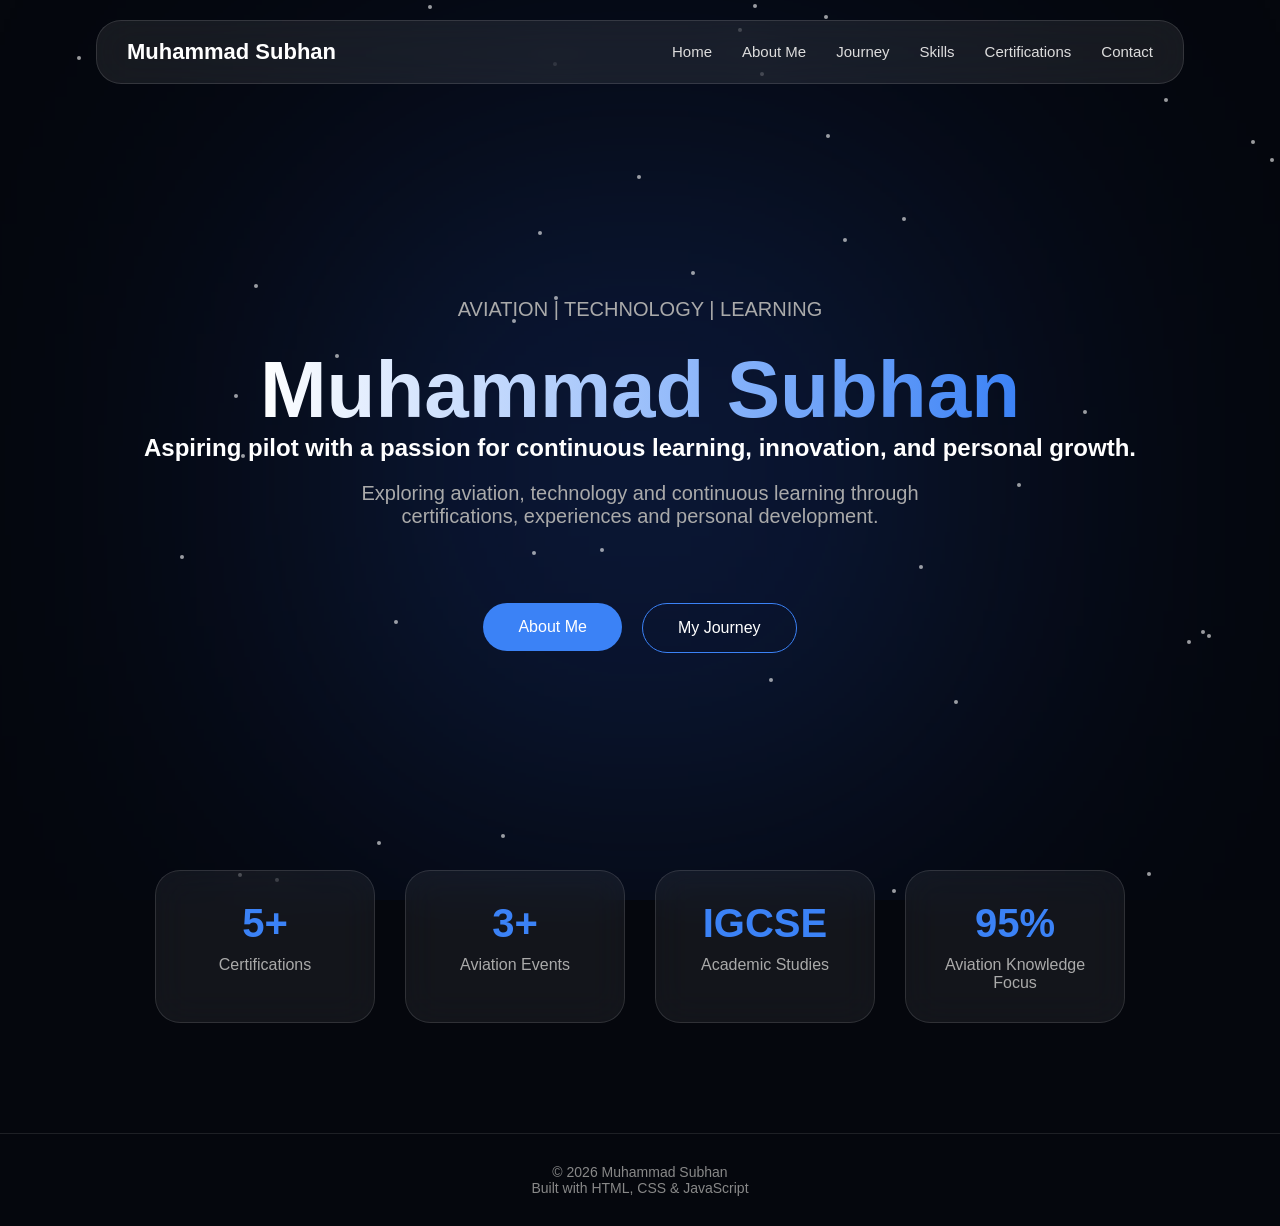
==== index.html @ 0e76c2bb "Update index.html" ====
<!DOCTYPE html>
<html lang="en">

<head>
    <meta charset="UTF-8">
    <meta name="viewport" content="width=device-width, initial-scale=1.0">

    <title>Muhammad Subhan | Portfolio</title>

    <link rel="stylesheet" href="css/style.css">
</head>

<body>

    <nav>

        <div class="logo">
            Muhammad Subhan
        </div>
    
    
        <div class="menu-toggle">
            ☰
        </div>
    
    
<ul class="nav-links">

    <li><a href="index.html">Home</a></li>
    
    <li><a href="about.html">About Me</a></li>
    
    <li><a href="timeline.html">Journey</a></li>
    
    <li><a href="skills.html">Skills</a></li>
    
    <li><a href="certification.html">Certifications</a></li>
    
    <li><a href="contact.html">Contact</a></li>

</ul>
    
    </nav>


    <section class="hero">

        <div class="background">
            <div class="glow"></div>
            <div class="particles"></div>
        </div>

        <p class="tag">
    AVIATION | TECHNOLOGY | LEARNING
</p>

<h1>
    Muhammad Subhan
</h1>

<h2 class="hero-subtitle">
    Aspiring pilot with a passion for continuous learning, innovation, and personal growth.
</h2>
    
<p class="description">
    Exploring aviation, technology and continuous learning through
    certifications, experiences and personal development.
</p>


        <div class="buttons">

            <a href="about.html">
                <button>
                    About Me
                </button>
            </a>

            <a href="timeline.html">
                <button class="secondary">
                    My Journey
                </button>
            </a>

        </div>

    </section>
    <section class="stats">

    <div class="stat-card">

        <h2>
            5+
        </h2>

        <p>
            Certifications
        </p>

    </div>


    <div class="stat-card">

        <h2>
            3+
        </h2>

        <p>
            Aviation Events
        </p>

    </div>


    <div class="stat-card">

        <h2>
            IGCSE
        </h2>

        <p>
            Academic Studies
        </p>

    </div>


    <div class="stat-card">

        <h2>
            95%
        </h2>

        <p>
            Aviation Knowledge Focus
        </p>

    </div>

</section>


<script src="js/script.js"></script>


<footer>

    <p>
        © 2026 Muhammad Subhan
    </p>

    <p>
        Built with HTML, CSS & JavaScript
    </p>

</footer>


</body>

</html>
---- css/style.css ----
* {
    margin: 0;
    padding: 0;
    box-sizing: border-box;
}

body {
    background: #05070D;
    color: white;
    font-family: Arial, sans-serif;
}

nav {
    position: fixed;
    top: 20px;
    left: 50%;
    transform: translateX(-50%);

    width: 85%;
    max-width: 1200px;

    display: flex;
    justify-content: space-between;
    align-items: center;

    padding: 18px 30px;

    background: rgba(255,255,255,0.08);
    backdrop-filter: blur(20px);

    border: 1px solid rgba(255,255,255,0.12);

    border-radius: 25px;

    z-index: 1000;

    animation: navAppear 1s ease;
}


@keyframes navAppear {

    from {
        opacity:0;
        transform:translate(-50%, -30px);
    }

    to {
        opacity:1;
        transform:translate(-50%,0);
    }

}

nav h2 {
    font-size: 24px;
}

nav ul {
    display: flex;
    gap: 30px;
    list-style: none;
}

nav a {

    color:#ddd;

    text-decoration:none;

    font-size:15px;

    position:relative;

    transition:0.3s;

}


nav a::after {

    content:"";

    position:absolute;

    left:0;

    bottom:-8px;

    width:0%;

    height:2px;

    background:#3B82F6;

    transition:0.3s;

}


nav a:hover {

    color:white;

}


nav a:hover::after {

    width:100%;

}


.hero {
    height: 90vh;
    display: flex;
    flex-direction: column;
    justify-content: center;
    align-items: center;
    text-align: center;
}


.hero h1 {
    font-size: 70px;
    background: linear-gradient(90deg, #ffffff, #3B82F6);
    -webkit-background-clip: text;
    color: transparent;
}


.hero p {
    margin-top: 20px;
    font-size: 20px;
    color: #aaa;
    max-width: 600px;
}


button {
    margin-top: 35px;
    padding: 15px 35px;
    border-radius: 30px;
    border: none;
    background: #3B82F6;
    color: white;
    font-size: 16px;
    cursor: pointer;
    transition: 0.3s;
}


button:hover {
    transform: translateY(-5px);
}
.logo {
    font-weight: bold;
    font-size: 22px;
}


.tag {
    color: #3B82F6;
    font-size: 18px;
    margin-bottom: 25px;
}


.hero h1 {
    font-size: 80px;
    line-height: 1.1;
}


.description {
    margin-top: 25px;
    max-width: 650px;
    color: #aaa;
}


.buttons {
    margin-top: 40px;
    display: flex;
    gap: 20px;
}


.buttons a {
    text-decoration: none;
}


.secondary {
    background: transparent;
    border: 1px solid #3B82F6;
}


.glow {
    position: absolute;
    width: 500px;
    height: 500px;
    background: #2563eb;
    filter: blur(180px);
    opacity: 0.25;
    z-index: -1;
}
/* Background Effects */

.background {
    position: fixed;
    inset: 0;
    overflow: hidden;
    z-index: -2;
}


.glow {
    position: absolute;
    top: 20%;
    left: 50%;
    transform: translateX(-50%);
    width: 600px;
    height: 600px;
    background: #2563eb;
    filter: blur(180px);
    opacity: 0.25;
    animation: pulse 6s infinite alternate;
}


@keyframes pulse {

    from {
        opacity:0.15;
        transform:translateX(-50%) scale(0.9);
    }

    to {
        opacity:0.35;
        transform:translateX(-50%) scale(1.1);
    }

}


/* Hero Animation */


.hero > * {
    animation: fadeUp 1s ease forwards;
    opacity:0;
}


.hero .tag {
    animation-delay:0.2s;
}


.hero h1 {
    animation-delay:0.4s;
}


.hero .description {
    animation-delay:0.6s;
}


.buttons {
    animation-delay:0.8s;
}


@keyframes fadeUp {

    from {
        opacity:0;
        transform:translateY(40px);
    }

    to {
        opacity:1;
        transform:translateY(0);
    }

}
.particles {
    position: absolute;
    inset: 0;
    z-index: -1;
}

.particle {
    position: absolute;
    width: 4px;
    height: 4px;
    background: white;
    border-radius: 50%;
    opacity: 0.6;
    animation: float 8s infinite ease-in-out;
}

@keyframes float {
    0%, 100% {
        transform: translateY(0);
    }

    50% {
        transform: translateY(-80px);
    }
}
.hero {
    padding-top:120px;
}
.menu-toggle {
    display:none;
    font-size:28px;
    cursor:pointer;
}


@media(max-width:900px){


    nav {
        width:90%;
    }


    .menu-toggle {
        display:block;
    }


    .nav-links {

        position:absolute;

        top:80px;

        left:0;

        width:100%;

        display:none;

        flex-direction:column;

        align-items:center;

        gap:25px;

        padding:30px;

        background:rgba(10,15,30,0.95);

        border-radius:20px;

    }


    .nav-links.active {

        display:flex;

    }

}
.about-page {

    min-height:90vh;

    display:flex;

    align-items:center;

    justify-content:center;

    gap:80px;

    padding:150px 8% 50px;

}


.image-placeholder {

    width:350px;

    height:350px;

    border-radius:50%;

    display:flex;

    justify-content:center;

    align-items:center;


    background:
    linear-gradient(
    135deg,
    #111827,
    #3B82F6
    );


    font-size:25px;

}



.about-content {

    max-width:600px;

}


.about-content h1 {

    font-size:70px;

    margin:20px 0;

}



.about-content p {

    color:#aaa;

    line-height:1.8;

}




.card {

    width:320px;

    min-height:250px;

    padding:35px;

    background:
    linear-gradient(
        145deg,
        rgba(255,255,255,0.08),
        rgba(255,255,255,0.03)
    );

    backdrop-filter:blur(20px);

    border-radius:28px;

    border:1px solid rgba(255,255,255,0.12);

    transition:0.4s ease;

    position:relative;

    overflow:hidden;

}


.card:hover {

    transform: translateY(-12px) scale(1.02);

    border: 1px solid #3B82F6;

    box-shadow:
        0 0 20px rgba(59,130,246,0.35),
        0 0 50px rgba(59,130,246,0.15);

}



.card h2{

    background:

    linear-gradient(
        90deg,
        white,
        #60A5FA
    );

    -webkit-background-clip:text;

    color:transparent;

}



.card p{

    color:#D1D5DB;

    line-height:1.8;

}
.cards {

    display:flex;

    justify-content:center;

    gap:30px;

    padding:80px 8%;

    flex-wrap:wrap;

}
/* ==========================================================
                    JOURNEY PAGE
========================================================== */

:root{

    --green:#22C55E;
    --green-dark:#16A34A;

    --card:
    rgba(255,255,255,.06);

    --border:
    rgba(255,255,255,.12);

    --text:#ffffff;

    --text2:#B8BCC8;

}



/* HERO */

.journey-hero{

    padding-top:180px;

    padding-bottom:80px;

    text-align:center;

}


.journey-hero h1{

    font-size:72px;

    font-weight:800;

    margin-bottom:20px;

}


.journey-hero p{

    color:var(--text2);

    font-size:20px;

    width:min(700px,90%);

    margin:auto;

    line-height:1.8;

}



/* PROGRESS CARD */

.progress-section{

    display:flex;

    justify-content:center;

    margin-bottom:120px;

}


.progress-card{

    width:min(950px,90%);

    padding:40px;

    border-radius:30px;

    background:var(--card);

    border:1px solid var(--border);

    backdrop-filter:blur(18px);

    box-shadow:

    0 20px 60px rgba(0,0,0,.25);

}


.progress-card h2{

    font-size:34px;

    margin-bottom:35px;

}



/* Progress Bar */

.progress-bar{

    width:100%;

    height:18px;

    border-radius:999px;

    overflow:hidden;

    background:

    rgba(255,255,255,.08);

    margin-bottom:40px;

}


.progress-fill{

    width:0%;

    height:100%;

    border-radius:999px;

    background:

    linear-gradient(

        90deg,

        #22C55E,

        #34D399,

        #22C55E

    );

}



/* Grid */

.progress-grid{

    display:grid;

    grid-template-columns:

    repeat(2,1fr);

    gap:40px;

}


.progress-grid h3{

    margin-top:8px;

    font-size:28px;

}


.label{

    color:#8B95A7;

    font-size:14px;

    letter-spacing:2px;

    text-transform:uppercase;

}




/* ======================================================
                    TIMELINE
====================================================== */

.timeline{

    position:relative;

    width:min(1300px,92%);

    margin:auto;

    padding-bottom:250px;

}



/* Grey Line */

.timeline-line{

    position:absolute;

    left:50%;

    transform:translateX(-50%);

    width:6px;

    height:100%;

    border-radius:999px;

    background:
    rgba(255,255,255,.12);

}



/* Green Progress */

.timeline-progress{

    position:absolute;

    left:0;

    top:0;

    width:100%;

    height:0%;

    border-radius:999px;

    background:

    linear-gradient(

    to bottom,

    #34D399,

    #22C55E,

    #16A34A

    );

    transition: height 0.15s linear;

}



/* ======================================================
                MILESTONES
====================================================== */

.milestone{

    width:50%;

    position:relative;

    margin:90px 0;

    opacity:.45;

    transition:

    .7s ease;

}



/* Left */

.left{

    left:0;

    padding-right:70px;

    text-align:right;

}



/* Right */

.right{

    left:50%;

    padding-left:70px;

}



/* Circle */

.milestone::before{

    content:"";

    position:absolute;

    top:50%;

    width:28px;

    height:28px;

    border-radius:50%;

    background:#777;

    border:5px solid #0F172A;

    transition:.5s;

    z-index:20;

}



/* Left Circle */

.left::before{

    right:-19px;

}



/* Right Circle */

.right::before{

    left:-19px;

}



/* ======================================================
                CONTENT CARD
====================================================== */

.content{

    background:

    rgba(255,255,255,.06);

    border:

    1px solid rgba(255,255,255,.12);

    backdrop-filter:blur(18px);

    border-radius:26px;

    padding:35px;

    transition:.45s;

}



.content:hover{

    transform:

    translateY(-8px);

}



/* Icon */

.content svg{

    width:34px;

    height:34px;

    color:#9AA3B4;

    margin-bottom:20px;

}



/* Date */

.date{

    display:inline-block;

    background:

    rgba(34,197,94,.15);

    color:#65F3A5;

    padding:

    8px 18px;

    border-radius:999px;

    font-size:14px;

    margin-bottom:20px;

}



/* Title */

.content h2{

    font-size:32px;

    margin-bottom:18px;

}



/* Description */

.content p{

    color:#AAB2C0;

    line-height:1.8;

    font-size:17px;

}



/* ======================================================
                I AM HERE BADGE
====================================================== */

.current-badge{

    display:inline-block;

    margin-bottom:22px;

    padding:

    10px 22px;

    border-radius:999px;

    background:

    rgba(34,197,94,.18);

    color:#6EF4AA;

    font-weight:700;

    letter-spacing:2px;

    font-size:13px;

}
/* ==========================================================
                PART 2B-1
        Completed States & Animations
========================================================== */


/* Completed Milestones */

.milestone.completed{

    opacity:1;

}


.milestone.completed::before{

    background:var(--green);

    box-shadow:

        0 0 12px rgba(34,197,94,.7),

        0 0 35px rgba(34,197,94,.45),

        0 0 70px rgba(34,197,94,.2);

}



/* Current Milestone */

.milestone.current{

    opacity:1;

}


.milestone.current::before{

    background:var(--green);

    animation:pulseCircle 2.2s infinite;

}



/* Current Badge */

.current-badge{

    animation:badgePulse 2.5s infinite;

}



/* Active Cards */

.milestone.completed .content{

    border-color:

    rgba(34,197,94,.35);

}


.milestone.current .content{

    border-color:

    rgba(34,197,94,.5);

}



/* Icon */

.milestone.completed svg{

    color:var(--green);

}


.milestone.current svg{

    color:var(--green);

}



/* Hover */

.content:hover{

    transform:

        translateY(-10px)

        scale(1.02);

    border-color:

    rgba(34,197,94,.45);

    box-shadow:

        0 15px 45px rgba(0,0,0,.35),

        0 0 35px rgba(34,197,94,.15);

}



/* Future Milestones */

.milestone:not(.completed):not(.current){

    opacity:.38;

}


.milestone:not(.completed):not(.current) svg{

    color:#7A8290;

}


.milestone:not(.completed):not(.current) .content{

    filter:grayscale(.25);

}



/* Circle Fill Animation */

@keyframes fillCircle{

    0%{

        transform:scale(.4);

        background:#777;

    }

    60%{

        transform:scale(1.15);

    }

    100%{

        transform:scale(1);

        background:var(--green);

    }

}



/* Circle Pulse */

@keyframes pulseCircle{

    0%{

        box-shadow:

        0 0 0 0 rgba(34,197,94,.45);

    }

    70%{

        box-shadow:

        0 0 0 16px rgba(34,197,94,0);

    }

    100%{

        box-shadow:

        0 0 0 0 rgba(34,197,94,0);

    }

}



/* Badge Pulse */

@keyframes badgePulse{

    0%{

        transform:scale(1);

    }

    50%{

        transform:scale(1.06);

    }

    100%{

        transform:scale(1);

    }

}



/* Smooth Card Appearance */

.milestone{

    transition:

        opacity .8s ease,

        transform .8s ease;

}


.left{

}


.right{

}


.milestone.completed,

.milestone.current{

    transform:

        translateX(0);

}



/* Progress Bar */

.progress-fill{

    width:0%;

    transition:
        width 2.2s ease;

}



/* Progress Card */

.progress-card{

    transition:

        .45s;

}


.progress-card:hover{

    transform:

        translateY(-6px);

    box-shadow:

        0 18px 55px rgba(0,0,0,.35),

        0 0 40px rgba(34,197,94,.08);

}



/* Timeline Line */

.timeline-line{

    overflow:hidden;

}


.timeline-progress{

    position:absolute;

    left:0;

    top:0;

    width:100%;

    height:0px;

    border-radius:999px;

    background:linear-gradient(
        to bottom,
        #34D399,
        #22C55E,
        #16A34A
    );

    transition:height .08s linear;

}



/* Captain Card */

.milestone:last-child .content{

    border:

        1px solid

        rgba(255,215,0,.22);

}



/* Captain Hover */

.milestone:last-child .content:hover{

    box-shadow:

        0 0 35px rgba(255,215,0,.28),

        0 0 80px rgba(255,215,0,.10);

}



/* Captain Icon */

.milestone:last-child svg{

    color:#FFD54A;

}



/* Captain Title */

.milestone:last-child h2{

    background:

    linear-gradient(

        90deg,

        #FFD54A,

        #FFF4B0

    );

    -webkit-background-clip:text;

    color:transparent;

}



/* Final Message */

.milestone:last-child::after{

    content:

    "The journey doesn't end here. This is only the beginning.";

    display:block;

    margin-top:28px;

    color:#D4D8E4;

    font-style:italic;

    font-size:15px;

    text-align:center;

}
/* ==========================================================
                PART 2B-2
        Responsive & Final Polish
========================================================== */


/* Timeline Glow */

.timeline::before{

    content:"";

    position:absolute;

    left:50%;

    top:0;

    transform:translateX(-50%);

    width:300px;

    height:100%;

    background:

    radial-gradient(

        ellipse,

        rgba(34,197,94,.05),

        transparent 70%

    );

    pointer-events:none;

}



/* Card Animation */

.content{

    opacity:0;

    transform:

        translateY(35px);

    transition:

        opacity .8s ease,

        transform .8s ease,

        box-shadow .4s ease,

        border-color .4s ease;

}



/* Visible */

.milestone.completed .content,

.milestone.current .content,

.milestone.visible .content{

    opacity:1;

    transform:

        translateY(0);

}



/* Future Cards */

.milestone:not(.completed):not(.current):not(.visible) .content{

    opacity:.4;

}



/* Nice Scroll */

html{

    scroll-behavior:smooth;

}



/* Better Selection */

::selection{

    background:#22C55E;

    color:white;

}



/* Scrollbar */

::-webkit-scrollbar{

    width:12px;

}



::-webkit-scrollbar-track{

    background:#070B12;

}



::-webkit-scrollbar-thumb{

    background:#22C55E;

    border-radius:999px;

}



::-webkit-scrollbar-thumb:hover{

    background:#16A34A;

}



/* Timeline Spacing */

.timeline{

    padding-top:40px;

    padding-bottom:180px;

}



/* Card Width */

.content{

    max-width:520px;

}



/* Better Paragraphs */

.content p{

    margin-top:15px;

}



/* Progress Card */

.progress-card{

    position:relative;

    z-index:5;

}



/* Hero */

.journey-hero{

    position:relative;

}



.journey-hero::after{

    content:"";

    position:absolute;

    left:50%;

    transform:translateX(-50%);

    bottom:-20px;

    width:180px;

    height:4px;

    border-radius:999px;

    background:

    linear-gradient(

        90deg,

        transparent,

        #22C55E,

        transparent

    );

}



/* Mobile */

@media(max-width:950px){

.timeline-line{

left:28px;

}



.timeline::before{

left:28px;

transform:none;

}



.milestone{

width:100%;

left:0;

padding-left:80px;

padding-right:20px;

text-align:left;

}



.left,

.right{

left:0;

transform:none;

}



.left::before,

.right::before{

left:9px;

right:auto;

}



.progress-grid{

grid-template-columns:1fr;

}



.progress-card{

width:95%;

}



.journey-hero h1{

font-size:48px;

}



.content h2{

font-size:26px;

}

}



/* Small Phones */

@media(max-width:600px){

.progress-card{

padding:28px;

}



.content{

padding:25px;

}



.progress-card h2{

font-size:28px;

}



.progress-grid h3{

font-size:22px;

}



.journey-hero{

padding-top:150px;

}



}
.milestone.visible{

    opacity:1;

}

.milestone.completed::before,
.milestone.current::before{

    background:var(--green);

    box-shadow:
        0 0 12px rgba(34,197,94,.7),
        0 0 30px rgba(34,197,94,.35);

}
/* ==========================================================
                CONTACT PAGE
========================================================== */


.contact-hero{

    padding-top:180px;

    padding-bottom:80px;

    text-align:center;

}


.contact-hero h1{

    font-size:72px;

    margin:20px 0;

}


.contact-hero p:not(.tag){

    color:#B8BCC8;

    font-size:20px;

    line-height:1.8;

    width:min(700px,90%);

    margin:auto;

}



.contact-grid{

    width:min(700px,90%);

    margin:auto;

    display:grid;

    grid-template-columns:
    repeat(2,1fr);

    gap:30px;

    padding-bottom:150px;

}



.contact-card{

    padding:40px;

    text-align:center;

    border-radius:28px;

    background:
    rgba(255,255,255,.06);

    border:
    1px solid rgba(255,255,255,.12);

    backdrop-filter:blur(18px);

    transition:.4s;

}



.contact-card:hover{

    transform:translateY(-10px);

    border-color:#3B82F6;

}



.contact-icon{

    font-size:45px;

    margin-bottom:20px;

}



.contact-card h2{

    font-size:28px;

    margin-bottom:15px;

}



.contact-card p{

    color:#B8BCC8;

    line-height:1.7;

}



.contact-card a{

    display:inline-block;

    margin-top:10px;

    padding:12px 28px;

    border-radius:999px;

    background:rgba(59,130,246,.15);

    border:1px solid rgba(59,130,246,.4);

    color:#60A5FA;

    text-decoration:none;

    transition:.3s;

}


.contact-card a:hover{

    background:#3B82F6;

    color:white;

    transform:translateY(-3px);

}



.contact-card a:hover{

    text-decoration:underline;

}



@media(max-width:900px){

.contact-grid{

    grid-template-columns:1fr;

}


.contact-hero h1{

    font-size:50px;

}

}
/* ==========================================================
                ABOUT PAGE POLISH
========================================================== */


.about-content p{

    color:#D1D5DB;

    font-size:18px;

    line-height:1.9;

    margin-bottom:22px;

}



.about-content h1{

    background:

    linear-gradient(
        90deg,
        #ffffff,
        #60A5FA
    );

    -webkit-background-clip:text;

    color:transparent;

}



.about-content .tag{

    color:#3B82F6;

    font-weight:700;

    letter-spacing:3px;

}



.about-content{

    max-width:650px;

}
.about-image img{

    width:350px;

    height:350px;

    object-fit:cover;

    object-position:100% top;

    border-radius:50%;

    border:3px solid rgba(59,130,246,.5);

    box-shadow:
    0 0 40px rgba(59,130,246,.25);

}

.stats{

    display:flex;

    justify-content:center;

    gap:30px;

    padding:60px 8%;

    flex-wrap:wrap;

}


.stat-card{

    background:
    rgba(255,255,255,.06);

    backdrop-filter:blur(18px);

    border:1px solid rgba(255,255,255,.12);

    border-radius:25px;

    padding:30px;

    width:220px;

    text-align:center;

}


.stat-card h2{

    font-size:40px;

    color:#3B82F6;

    margin-bottom:10px;

}


.stat-card p{

    color:#aaa;

    font-size:16px;

}
footer{

    text-align:center;

    padding:30px;

    color:#888;

    border-top:1px solid rgba(255,255,255,0.1);

    margin-top:50px;

    font-size:14px;

}
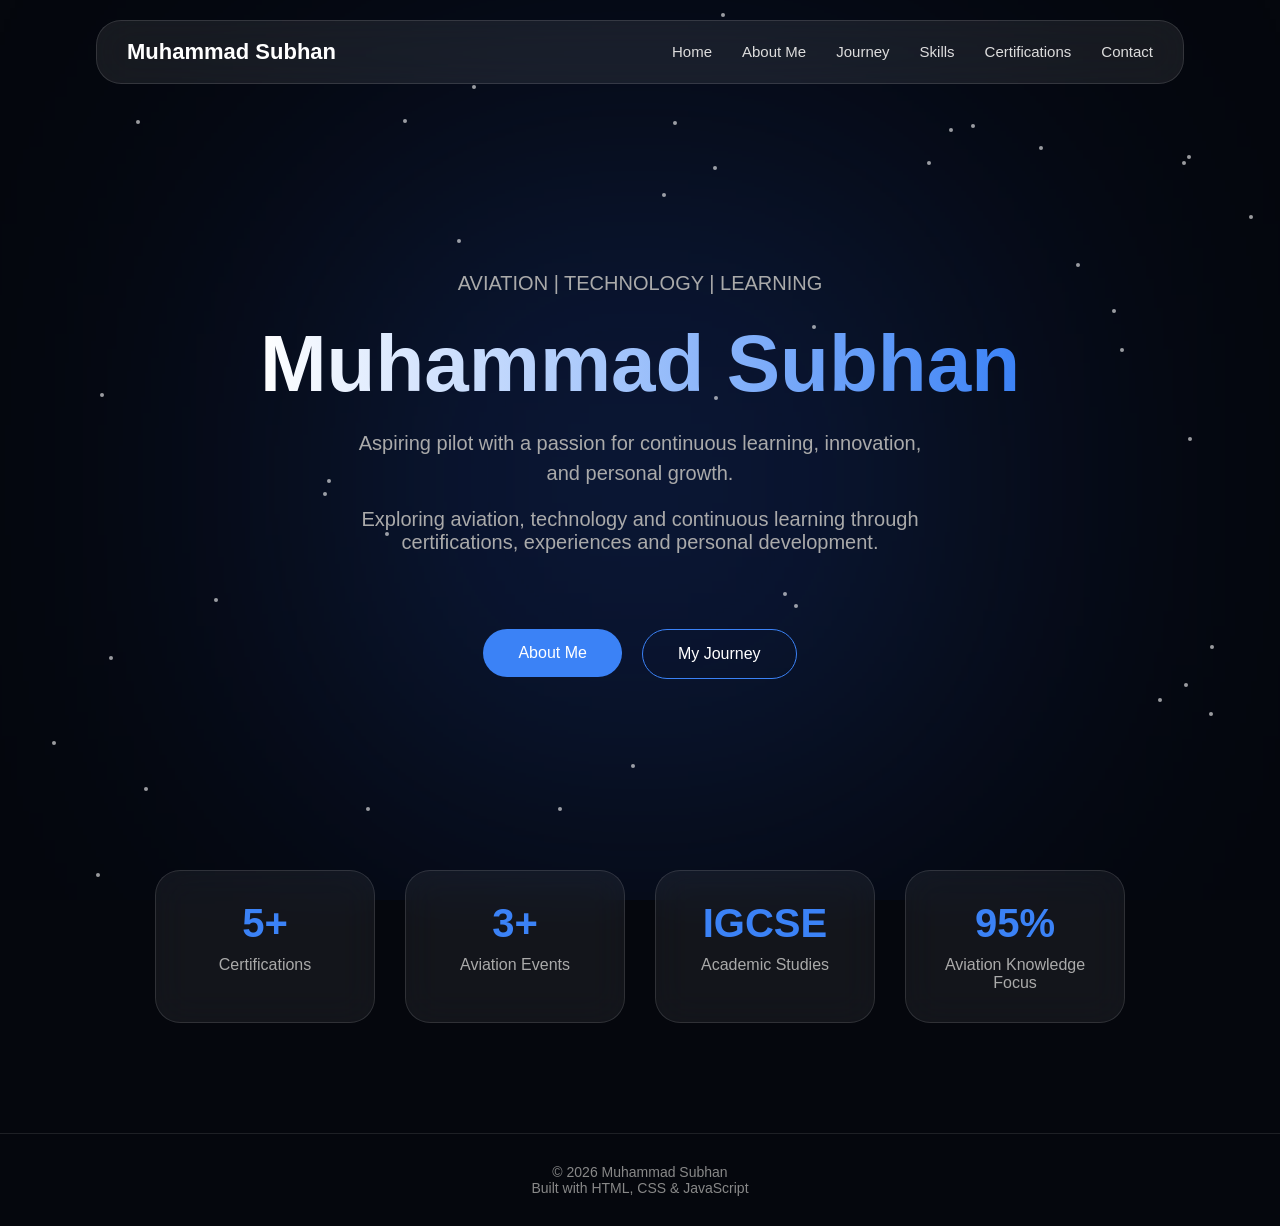
==== commit 89251cdc: "Fix HTML formatting and structure" ====
--- a/index.html
+++ b/index.html
@@ -58,9 +58,9 @@
     Muhammad Subhan
 </h1>
 
-<h2 class="hero-subtitle">
+<p class="hero-subtitle">
     Aspiring pilot with a passion for continuous learning, innovation, and personal growth.
-</h2>
+</p>
     
 <p class="description">
     Exploring aviation, technology and continuous learning through
--- a/css/style.css
+++ b/css/style.css
@@ -326,6 +326,80 @@
 @media(max-width:900px){
 
 
+    .about-page{
+
+    flex-direction:column;
+
+    text-align:center;
+
+}
+
+
+.about-image img{
+
+    width:250px;
+
+    height:250px;
+
+}
+
+
+.about-content{
+
+    width:100%;
+
+}
+
+    .hero h1{
+
+    font-size:45px;
+
+    line-height:1.1;
+
+}
+    
+    nav ul{
+
+    position:absolute;
+
+    top:80px;
+
+    left:0;
+
+    width:100%;
+
+    background:#0b1120;
+
+    flex-direction:column;
+
+    align-items:center;
+
+    gap:25px;
+
+    padding:30px 0;
+
+    display:none;
+
+}
+
+
+nav ul.active{
+
+    display:flex;
+
+}
+
+
+.menu-toggle{
+
+    display:block;
+
+    cursor:pointer;
+
+    font-size:30px;
+
+}
+
     nav {
         width:90%;
     }
@@ -2174,3 +2248,75 @@
     font-size:14px;
 
 }
+
+.stats{
+
+    display:flex;
+
+    justify-content:center;
+
+    gap:30px;
+
+    padding:60px 8%;
+
+    flex-wrap:wrap;
+
+}
+
+
+.stat-card{
+
+    background:
+    rgba(255,255,255,.06);
+
+    backdrop-filter:blur(18px);
+
+    border:1px solid rgba(255,255,255,.12);
+
+    border-radius:25px;
+
+    padding:30px;
+
+    width:220px;
+
+    text-align:center;
+
+}
+
+
+.stat-card h2{
+
+    font-size:40px;
+
+    color:#3B82F6;
+
+    margin-bottom:10px;
+
+}
+
+
+.stat-card p{
+
+    color:#aaa;
+
+    font-size:16px;
+
+}
+
+.hero-subtitle{
+
+    font-size:28px;
+
+    font-weight:400;
+
+    color:#D1D5DB;
+
+    margin-top:18px;
+
+    line-height:1.5;
+
+    max-width:850px;
+
+    text-align:center;
+
+}
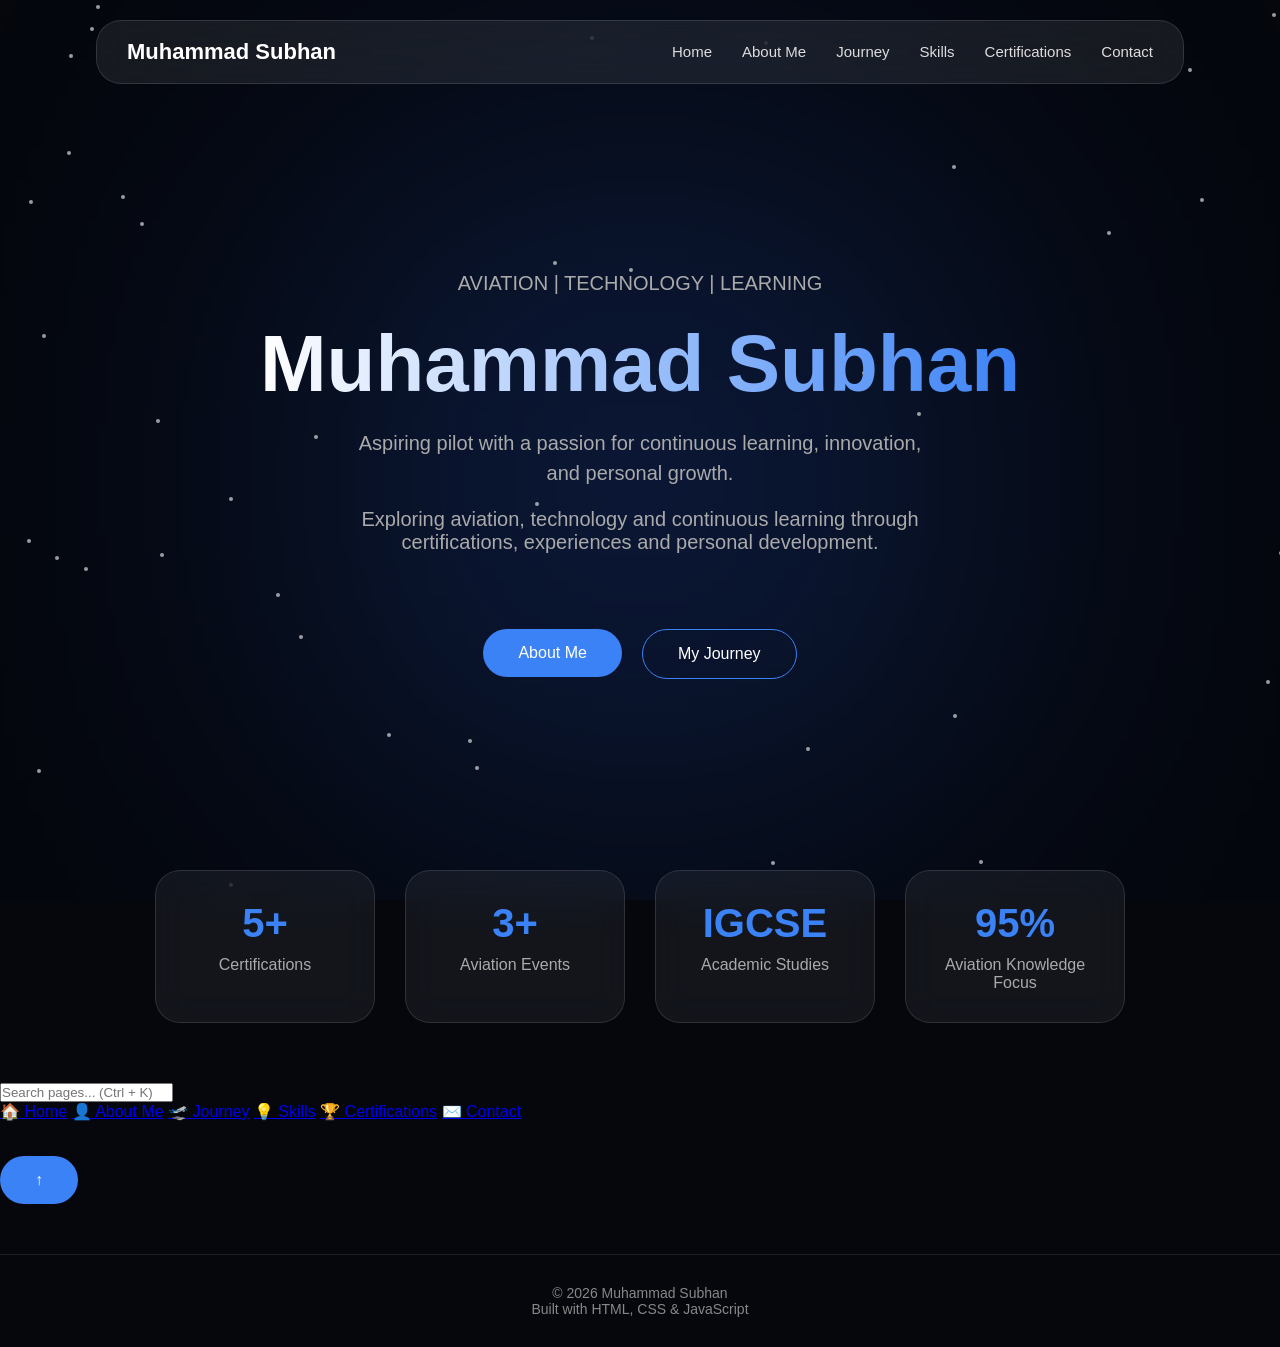
==== commit 8ad8845a: "Update index.html" ====
--- a/index.html
+++ b/index.html
@@ -5,12 +5,25 @@
     <meta charset="UTF-8">
     <meta name="viewport" content="width=device-width, initial-scale=1.0">
 
-    <title>Muhammad Subhan | Portfolio</title>
+
+    
+    <title>Home</title>
 
     <link rel="stylesheet" href="css/style.css">
 </head>
 
 <body>
+    <div class="custom-cursor"></div>
+    <div class="custom-cursor-dot"></div>
+
+    <div class="page-transition">
+        <div class="page-loading-bar"></div>
+    </div>
+
+
+    <div class="page-scroll-progress" aria-hidden="true">
+        <div class="page-scroll-progress-fill"></div>
+    </div>
 
     <nav>
 
@@ -61,7 +74,7 @@
 <p class="hero-subtitle">
     Aspiring pilot with a passion for continuous learning, innovation, and personal growth.
 </p>
-    
+
 <p class="description">
     Exploring aviation, technology and continuous learning through
     certifications, experiences and personal development.
@@ -140,6 +153,35 @@
 
 </section>
 
+<div class="command-palette">
+
+    <div class="command-box">
+
+        <input
+            type="text"
+            id="commandInput"
+            placeholder="Search pages... (Ctrl + K)"
+            autocomplete="off"
+        >
+
+        <div class="command-results">
+
+            <a href="index.html">🏠 Home</a>
+            <a href="about.html">👤 About Me</a>
+            <a href="timeline.html">🛫 Journey</a>
+            <a href="skills.html">💡 Skills</a>
+            <a href="certifications.html">🏆 Certifications</a>
+            <a href="contact.html">✉️ Contact</a>
+
+        </div>
+
+    </div>
+
+</div>
+
+<button class="back-to-top" aria-label="Back to top">
+    ↑
+</button>
 
 <script src="js/script.js"></script>
 
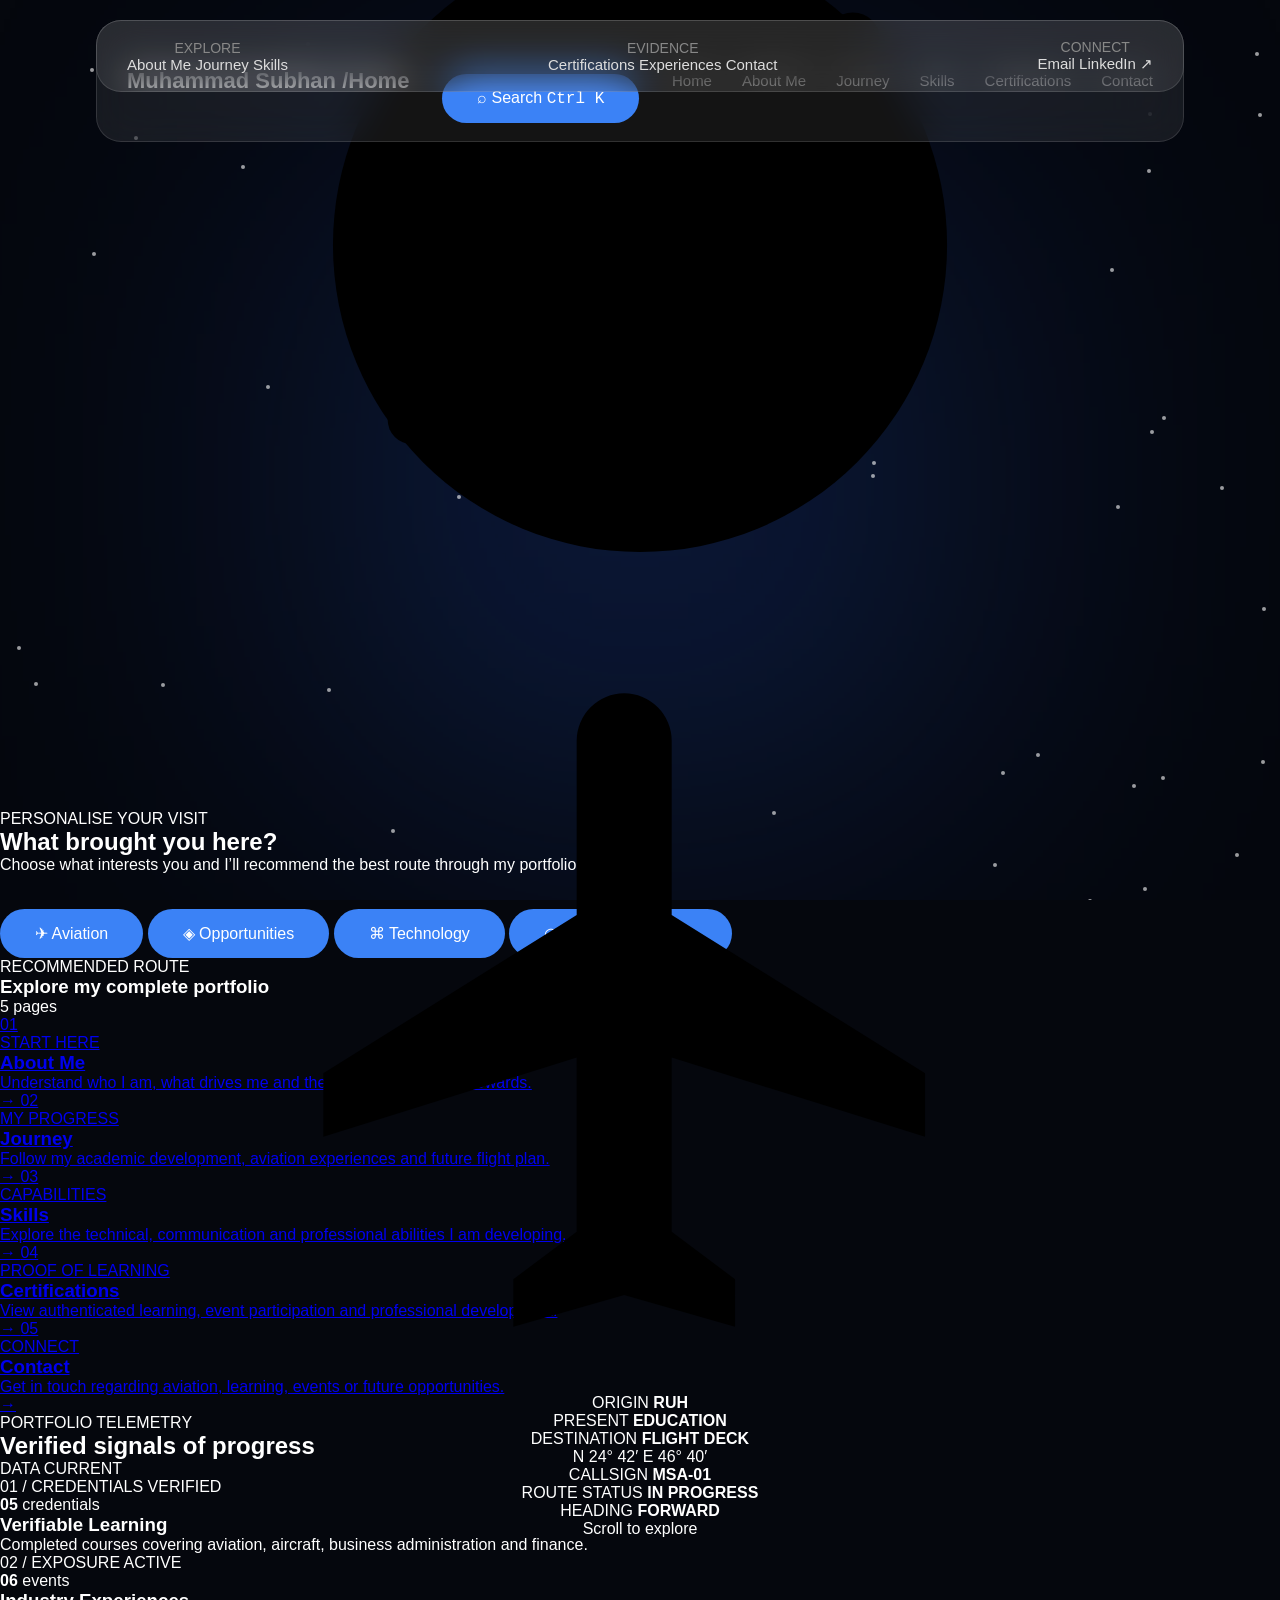
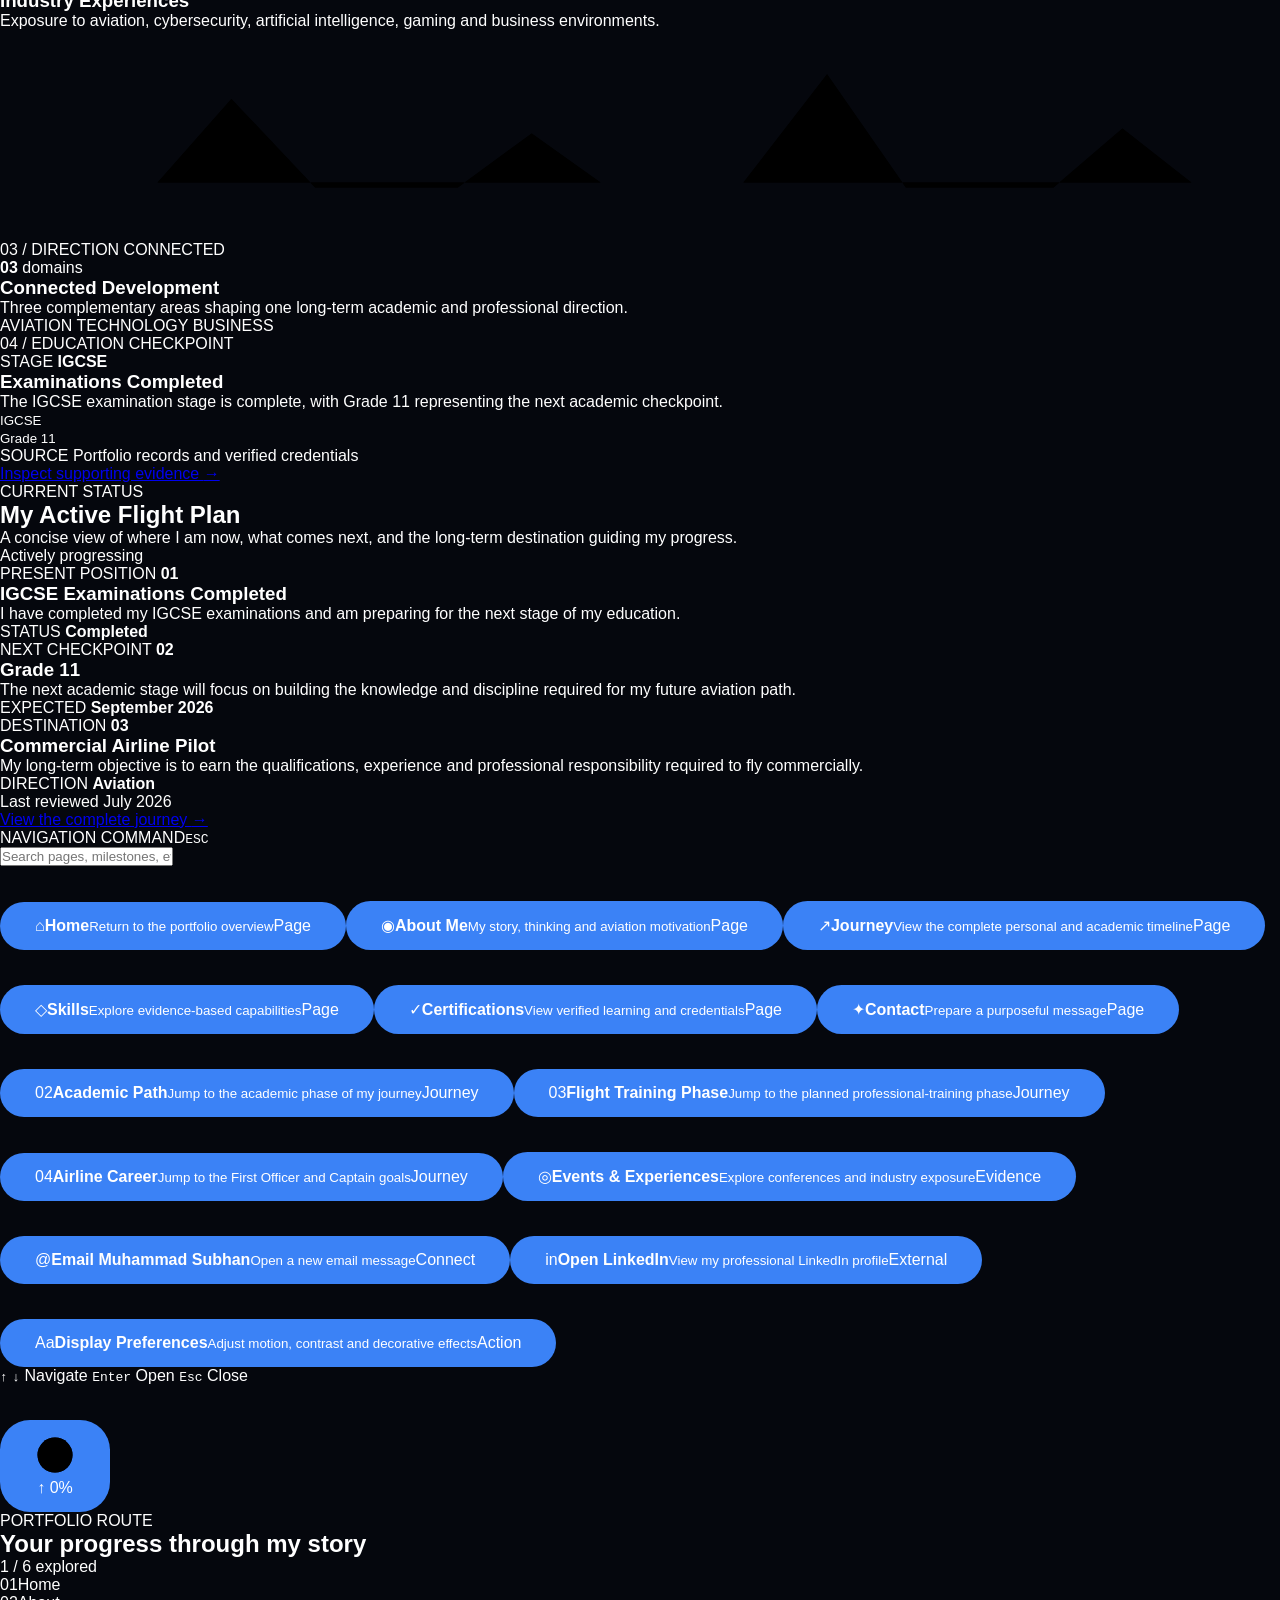
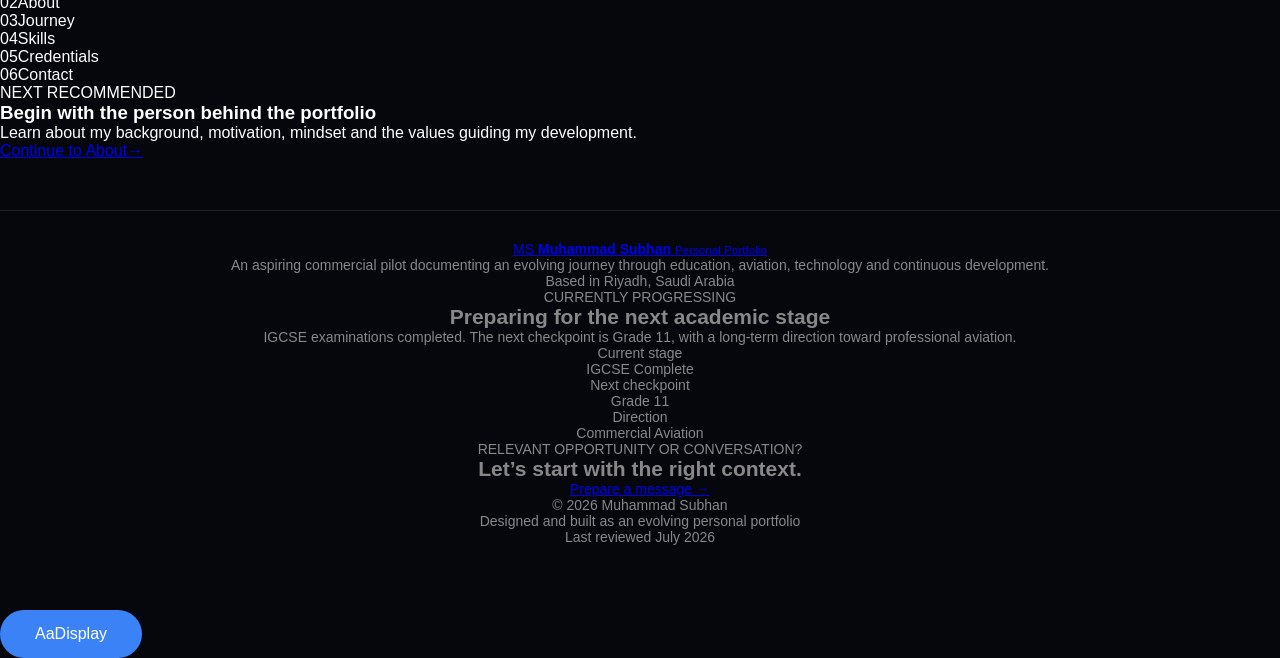
==== commit 402841af: "Update index.html" ====
--- a/index.html
+++ b/index.html
@@ -32,12 +32,18 @@
         </div>
     
     
-        <div class="menu-toggle">
-            ☰
-        </div>
+        <button
+        class="menu-toggle"
+        type="button"
+        aria-label="Open navigation menu"
+        aria-expanded="false"
+        aria-controls="primary-navigation"
+    >
+        <span aria-hidden="true">☰</span>
+    </button>
     
     
-<ul class="nav-links">
+    <ul class="nav-links" id="primary-navigation">
 
     <li><a href="index.html">Home</a></li>
     
@@ -56,102 +62,1270 @@
     </nav>
 
 
-    <section class="hero">
-
-        <div class="background">
-            <div class="glow"></div>
-            <div class="particles"></div>
-        </div>
-
-        <p class="tag">
-    AVIATION | TECHNOLOGY | LEARNING
-</p>
-
-<h1>
-    Muhammad Subhan
-</h1>
-
-<p class="hero-subtitle">
-    Aspiring pilot with a passion for continuous learning, innovation, and personal growth.
-</p>
-
-<p class="description">
-    Exploring aviation, technology and continuous learning through
-    certifications, experiences and personal development.
-</p>
-
-
-        <div class="buttons">
-
-            <a href="about.html">
-                <button>
-                    About Me
-                </button>
+    <!-- =========================================
+     SIGNATURE AVIATION HERO
+========================================== -->
+<section class="hero">
+
+    <div class="background">
+
+        <div class="glow"></div>
+
+        <div class="particles"></div>
+
+    </div>
+
+
+    <div class="hero-signature">
+
+        <!-- HERO INFORMATION -->
+
+        <div class="hero-signature-copy">
+
+            <div class="hero-location">
+
+                <span aria-hidden="true"></span>
+
+                Riyadh, Saudi Arabia
+
+            </div>
+
+
+            <p class="tag">
+                AVIATION&nbsp;&nbsp;•&nbsp;&nbsp;TECHNOLOGY&nbsp;&nbsp;•&nbsp;&nbsp;CONTINUOUS LEARNING
+            </p>
+
+
+            <h1>
+
+                <span>
+                    Muhammad
+                </span>
+
+                <span>
+                    Subhan
+                </span>
+
+            </h1>
+
+
+            <p class="hero-subtitle">
+                Aspiring commercial pilot building the knowledge,
+                discipline and perspective required for a future
+                in professional aviation.
+            </p>
+
+
+            <p class="description">
+                Documenting an evolving journey through education,
+                aviation, technology, professional experiences and
+                continuous personal development.
+            </p>
+
+
+            <div class="buttons">
+
+                <a
+                    href="about.html"
+                    class="hero-primary-button"
+                >
+                    <span>
+                        Explore my story
+                    </span>
+
+                    <span aria-hidden="true">
+                        →
+                    </span>
+                </a>
+
+
+                <a
+                    href="timeline.html"
+                    class="hero-secondary-button"
+                >
+                    View journey
+                </a>
+
+            </div>
+
+
+            <div class="hero-status-strip">
+
+                <div>
+
+                    <span>
+                        CURRENT STAGE
+                    </span>
+
+                    <strong>
+                        IGCSE Complete
+                    </strong>
+
+                </div>
+
+
+                <div>
+
+                    <span>
+                        NEXT CHECKPOINT
+                    </span>
+
+                    <strong>
+                        Grade 11
+                    </strong>
+
+                </div>
+
+
+                <div>
+
+                    <span>
+                        DESTINATION
+                    </span>
+
+                    <strong>
+                        Commercial Aviation
+                    </strong>
+
+                </div>
+
+            </div>
+
+        </div>
+
+
+        <!-- AVIATION NAVIGATION DISPLAY -->
+
+        <div
+            class="aviation-navigation-display"
+            aria-hidden="true"
+        >
+
+            <div class="navigation-display-header">
+
+                <span>
+                    MSA / NAV
+                </span>
+
+                <span>
+                    ACTIVE ROUTE
+                </span>
+
+            </div>
+
+
+            <div class="navigation-scope">
+
+                <div class="navigation-sweep"></div>
+
+
+                <svg
+                    class="navigation-map"
+                    viewBox="0 0 500 500"
+                    role="presentation"
+                >
+
+                    <!-- Radar rings -->
+
+                    <circle
+                        class="navigation-ring navigation-ring-outer"
+                        cx="250"
+                        cy="250"
+                        r="202"
+                    />
+
+                    <circle
+                        class="navigation-ring"
+                        cx="250"
+                        cy="250"
+                        r="145"
+                    />
+
+                    <circle
+                        class="navigation-ring"
+                        cx="250"
+                        cy="250"
+                        r="88"
+                    />
+
+
+                    <!-- Crosshair -->
+
+                    <line
+                        class="navigation-axis"
+                        x1="250"
+                        y1="35"
+                        x2="250"
+                        y2="465"
+                    />
+
+                    <line
+                        class="navigation-axis"
+                        x1="35"
+                        y1="250"
+                        x2="465"
+                        y2="250"
+                    />
+
+
+                    <!-- Minor navigation lines -->
+
+                    <line
+                        class="navigation-minor-axis"
+                        x1="98"
+                        y1="98"
+                        x2="402"
+                        y2="402"
+                    />
+
+                    <line
+                        class="navigation-minor-axis"
+                        x1="402"
+                        y1="98"
+                        x2="98"
+                        y2="402"
+                    />
+
+
+                    <!-- Main trajectory -->
+
+                    <path
+                        class="navigation-route-shadow"
+                        d="
+                            M 100 365
+                            C 145 330,
+                              165 285,
+                              218 270
+                            S 310 220,
+                              390 115
+                        "
+                    />
+
+                    <path
+                        class="navigation-route"
+                        pathLength="1"
+                        d="
+                            M 100 365
+                            C 145 330,
+                              165 285,
+                              218 270
+                            S 310 220,
+                              390 115
+                        "
+                    />
+
+
+                    <!-- Origin -->
+
+                    <circle
+                        class="navigation-origin-halo"
+                        cx="100"
+                        cy="365"
+                        r="16"
+                    />
+
+                    <circle
+                        class="navigation-origin"
+                        cx="100"
+                        cy="365"
+                        r="6"
+                    />
+
+
+                    <!-- Present location -->
+
+                    <circle
+                        class="navigation-current-halo"
+                        cx="218"
+                        cy="270"
+                        r="22"
+                    />
+
+                    <circle
+                        class="navigation-current"
+                        cx="218"
+                        cy="270"
+                        r="7"
+                    />
+
+
+                    <!-- Destination -->
+
+                    <circle
+                        class="navigation-destination-halo"
+                        cx="390"
+                        cy="115"
+                        r="18"
+                    />
+
+                    <circle
+                        class="navigation-destination"
+                        cx="390"
+                        cy="115"
+                        r="6"
+                    />
+
+                </svg>
+
+
+                <div class="navigation-plane">
+
+                    <svg
+                        viewBox="0 0 24 24"
+                        role="presentation"
+                    >
+
+                        <path
+                            d="
+                                M21 16v-2l-8-5V3.5
+                                a1.5 1.5 0 0 0-3 0V9
+                                l-8 5v2l8-2.5V19
+                                l-2 1.5V22l3.5-1
+                                3.5 1v-1.5L13 19v-5.5L21 16Z
+                            "
+                        />
+
+                    </svg>
+
+                </div>
+
+
+                <div class="navigation-label navigation-label-origin">
+
+                    <span>
+                        ORIGIN
+                    </span>
+
+                    <strong>
+                        RUH
+                    </strong>
+
+                </div>
+
+
+                <div class="navigation-label navigation-label-current">
+
+                    <span>
+                        PRESENT
+                    </span>
+
+                    <strong>
+                        EDUCATION
+                    </strong>
+
+                </div>
+
+
+                <div class="navigation-label navigation-label-destination">
+
+                    <span>
+                        DESTINATION
+                    </span>
+
+                    <strong>
+                        FLIGHT DECK
+                    </strong>
+
+                </div>
+
+
+                <span class="navigation-coordinate navigation-coordinate-north">
+                    N 24° 42′
+                </span>
+
+                <span class="navigation-coordinate navigation-coordinate-east">
+                    E 46° 40′
+                </span>
+
+            </div>
+
+
+            <div class="navigation-display-footer">
+
+                <div>
+
+                    <span>
+                        CALLSIGN
+                    </span>
+
+                    <strong>
+                        MSA-01
+                    </strong>
+
+                </div>
+
+
+                <div>
+
+                    <span>
+                        ROUTE STATUS
+                    </span>
+
+                    <strong>
+                        IN PROGRESS
+                    </strong>
+
+                </div>
+
+
+                <div>
+
+                    <span>
+                        HEADING
+                    </span>
+
+                    <strong>
+                        FORWARD
+                    </strong>
+
+                </div>
+
+            </div>
+
+        </div>
+
+    </div>
+
+
+    <div class="hero-scroll-cue">
+
+        <span>
+            Scroll to explore
+        </span>
+
+        <i aria-hidden="true"></i>
+
+    </div>
+
+</section>
+
+
+    <!-- =========================================
+         VISITOR LENS
+    ========================================== -->
+    <section class="visitor-lens" aria-labelledby="visitorLensTitle">
+
+        <div class="visitor-lens-header">
+
+            <p class="visitor-lens-eyebrow">
+                PERSONALISE YOUR VISIT
+            </p>
+
+            <h2 id="visitorLensTitle">
+                What brought you here?
+            </h2>
+
+            <p>
+                Choose what interests you and I’ll recommend the best
+                route through my portfolio.
+            </p>
+
+        </div>
+
+
+        <div
+            class="visitor-lens-options"
+            role="group"
+            aria-label="Choose your reason for visiting"
+        >
+
+            <button
+                type="button"
+                class="visitor-lens-button"
+                data-visitor-lens="aviation"
+                aria-pressed="false"
+            >
+                <span aria-hidden="true">✈</span>
+                Aviation
+            </button>
+
+
+            <button
+                type="button"
+                class="visitor-lens-button"
+                data-visitor-lens="opportunities"
+                aria-pressed="false"
+            >
+                <span aria-hidden="true">◈</span>
+                Opportunities
+            </button>
+
+
+            <button
+                type="button"
+                class="visitor-lens-button"
+                data-visitor-lens="technology"
+                aria-pressed="false"
+            >
+                <span aria-hidden="true">⌘</span>
+                Technology
+            </button>
+
+
+            <button
+                type="button"
+                class="visitor-lens-button"
+                data-visitor-lens="all"
+                aria-pressed="true"
+            >
+                <span aria-hidden="true">◎</span>
+                Explore Everything
+            </button>
+
+        </div>
+
+
+        <div
+            class="visitor-route-heading"
+            aria-live="polite"
+        >
+
+            <div>
+                <p>RECOMMENDED ROUTE</p>
+
+                <h3 id="visitorRouteTitle">
+                    Explore my complete portfolio
+                </h3>
+            </div>
+
+            <span id="visitorRouteCount">
+                5 pages
+            </span>
+
+        </div>
+
+
+        <div class="visitor-route-grid">
+
+            <a
+                href="about.html"
+                class="visitor-route-card"
+                data-visitor-audience="aviation opportunities technology all"
+            >
+
+                <span class="visitor-route-number">
+                    01
+                </span>
+
+                <div>
+                    <p class="visitor-route-label">
+                        START HERE
+                    </p>
+
+                    <h3>
+                        About Me
+                    </h3>
+
+                    <p>
+                        Understand who I am, what drives me and the
+                        future I am working towards.
+                    </p>
+                </div>
+
+                <span class="visitor-route-arrow" aria-hidden="true">
+                    →
+                </span>
+
             </a>
 
-            <a href="timeline.html">
-                <button class="secondary">
-                    My Journey
-                </button>
+
+            <a
+                href="timeline.html"
+                class="visitor-route-card"
+                data-visitor-audience="aviation opportunities all"
+            >
+
+                <span class="visitor-route-number">
+                    02
+                </span>
+
+                <div>
+                    <p class="visitor-route-label">
+                        MY PROGRESS
+                    </p>
+
+                    <h3>
+                        Journey
+                    </h3>
+
+                    <p>
+                        Follow my academic development, aviation
+                        experiences and future flight plan.
+                    </p>
+                </div>
+
+                <span class="visitor-route-arrow" aria-hidden="true">
+                    →
+                </span>
+
             </a>
 
+
+            <a
+                href="skills.html"
+                class="visitor-route-card"
+                data-visitor-audience="technology opportunities all"
+            >
+
+                <span class="visitor-route-number">
+                    03
+                </span>
+
+                <div>
+                    <p class="visitor-route-label">
+                        CAPABILITIES
+                    </p>
+
+                    <h3>
+                        Skills
+                    </h3>
+
+                    <p>
+                        Explore the technical, communication and
+                        professional abilities I am developing.
+                    </p>
+                </div>
+
+                <span class="visitor-route-arrow" aria-hidden="true">
+                    →
+                </span>
+
+            </a>
+
+
+            <a
+                href="certification.html"
+                class="visitor-route-card"
+                data-visitor-audience="aviation opportunities technology all"
+            >
+
+                <span class="visitor-route-number">
+                    04
+                </span>
+
+                <div>
+                    <p class="visitor-route-label">
+                        PROOF OF LEARNING
+                    </p>
+
+                    <h3>
+                        Certifications
+                    </h3>
+
+                    <p>
+                        View authenticated learning, event participation
+                        and professional development.
+                    </p>
+                </div>
+
+                <span class="visitor-route-arrow" aria-hidden="true">
+                    →
+                </span>
+
+            </a>
+
+
+            <a
+                href="contact.html"
+                class="visitor-route-card"
+                data-visitor-audience="opportunities all"
+            >
+
+                <span class="visitor-route-number">
+                    05
+                </span>
+
+                <div>
+                    <p class="visitor-route-label">
+                        CONNECT
+                    </p>
+
+                    <h3>
+                        Contact
+                    </h3>
+
+                    <p>
+                        Get in touch regarding aviation, learning,
+                        events or future opportunities.
+                    </p>
+                </div>
+
+                <span class="visitor-route-arrow" aria-hidden="true">
+                    →
+                </span>
+
+            </a>
+
         </div>
 
     </section>
-    <section class="stats">
-
-    <div class="stat-card">
-
-        <h2>
-            5+
+
+
+    <!-- =========================================
+     PORTFOLIO TELEMETRY
+========================================== -->
+<section
+class="portfolio-telemetry"
+aria-labelledby="portfolioTelemetryTitle"
+>
+
+<div class="portfolio-telemetry-header">
+
+    <div>
+
+        <p>
+            PORTFOLIO TELEMETRY
+        </p>
+
+        <h2 id="portfolioTelemetryTitle">
+            Verified signals of progress
         </h2>
 
+    </div>
+
+
+    <div class="portfolio-telemetry-status">
+
+        <span aria-hidden="true"></span>
+
+        DATA CURRENT
+
+    </div>
+
+</div>
+
+
+<div class="portfolio-telemetry-grid">
+
+    <!-- CREDENTIALS -->
+
+    <article class="telemetry-item">
+
+        <div class="telemetry-item-top">
+
+            <span>
+                01 / CREDENTIALS
+            </span>
+
+            <span aria-hidden="true">
+                VERIFIED
+            </span>
+
+        </div>
+
+
+        <div class="telemetry-value">
+
+            <strong>
+                05
+            </strong>
+
+            <span>
+                credentials
+            </span>
+
+        </div>
+
+
+        <h3>
+            Verifiable Learning
+        </h3>
+
+
         <p>
-            Certifications
+            Completed courses covering aviation, aircraft,
+            business administration and finance.
         </p>
 
+
+        <div
+            class="telemetry-signal-dots"
+            aria-label="Five verified credentials"
+        >
+
+            <span class="active"></span>
+            <span class="active"></span>
+            <span class="active"></span>
+            <span class="active"></span>
+            <span class="active"></span>
+
+        </div>
+
+    </article>
+
+
+    <!-- EVENTS -->
+
+    <article class="telemetry-item">
+
+        <div class="telemetry-item-top">
+
+            <span>
+                02 / EXPOSURE
+            </span>
+
+            <span aria-hidden="true">
+                ACTIVE
+            </span>
+
+        </div>
+
+
+        <div class="telemetry-value">
+
+            <strong>
+                06
+            </strong>
+
+            <span>
+                events
+            </span>
+
+        </div>
+
+
+        <h3>
+            Industry Experiences
+        </h3>
+
+
+        <p>
+            Exposure to aviation, cybersecurity, artificial
+            intelligence, gaming and business environments.
+        </p>
+
+
+        <svg
+            class="telemetry-wave"
+            viewBox="0 0 260 42"
+            role="img"
+            aria-label="Industry exposure signal"
+        >
+
+            <path
+                class="telemetry-wave-background"
+                d="
+                    M2 31
+                    L32 31
+                    L47 14
+                    L64 32
+                    L93 32
+                    L108 21
+                    L122 31
+                    L151 31
+                    L168 9
+                    L184 32
+                    L214 32
+                    L228 20
+                    L242 31
+                    L258 31
+                "
+            />
+
+            <path
+                class="telemetry-wave-signal"
+                pathLength="1"
+                d="
+                    M2 31
+                    L32 31
+                    L47 14
+                    L64 32
+                    L93 32
+                    L108 21
+                    L122 31
+                    L151 31
+                    L168 9
+                    L184 32
+                    L214 32
+                    L228 20
+                    L242 31
+                    L258 31
+                "
+            />
+
+        </svg>
+
+    </article>
+
+
+    <!-- DOMAINS -->
+
+    <article class="telemetry-item">
+
+        <div class="telemetry-item-top">
+
+            <span>
+                03 / DIRECTION
+            </span>
+
+            <span aria-hidden="true">
+                CONNECTED
+            </span>
+
+        </div>
+
+
+        <div class="telemetry-value">
+
+            <strong>
+                03
+            </strong>
+
+            <span>
+                domains
+            </span>
+
+        </div>
+
+
+        <h3>
+            Connected Development
+        </h3>
+
+
+        <p>
+            Three complementary areas shaping one long-term
+            academic and professional direction.
+        </p>
+
+
+        <div
+            class="telemetry-domain-map"
+            aria-label="Aviation, technology and business"
+        >
+
+            <span>
+                AVIATION
+            </span>
+
+            <span>
+                TECHNOLOGY
+            </span>
+
+            <span>
+                BUSINESS
+            </span>
+
+        </div>
+
+    </article>
+
+
+    <!-- EDUCATION -->
+
+    <article class="telemetry-item telemetry-item-stage">
+
+        <div class="telemetry-item-top">
+
+            <span>
+                04 / EDUCATION
+            </span>
+
+            <span aria-hidden="true">
+                CHECKPOINT
+            </span>
+
+        </div>
+
+
+        <div class="telemetry-stage-value">
+
+            <span>
+                STAGE
+            </span>
+
+            <strong>
+                IGCSE
+            </strong>
+
+        </div>
+
+
+        <h3>
+            Examinations Completed
+        </h3>
+
+
+        <p>
+            The IGCSE examination stage is complete, with
+            Grade 11 representing the next academic checkpoint.
+        </p>
+
+
+        <div class="telemetry-stage-route">
+
+            <div>
+
+                <span class="complete"></span>
+
+                <small>
+                    IGCSE
+                </small>
+
+            </div>
+
+
+            <i aria-hidden="true"></i>
+
+
+            <div>
+
+                <span></span>
+
+                <small>
+                    Grade 11
+                </small>
+
+            </div>
+
+        </div>
+
+    </article>
+
+</div>
+
+
+<div class="portfolio-telemetry-footer">
+
+    <p>
+
+        <span>
+            SOURCE
+        </span>
+
+        Portfolio records and verified credentials
+
+    </p>
+
+
+    <a href="certification.html">
+
+        Inspect supporting evidence
+
+        <span aria-hidden="true">
+            →
+        </span>
+
+    </a>
+
+</div>
+
+</section>
+
+
+<!-- =========================================
+     ACTIVE FLIGHT PLAN
+========================================== -->
+<section
+    class="active-flight-plan"
+    aria-labelledby="flightPlanTitle"
+>
+
+    <div class="flight-plan-header">
+
+        <div>
+
+            <p class="flight-plan-eyebrow">
+                CURRENT STATUS
+            </p>
+
+            <h2 id="flightPlanTitle">
+                My Active Flight Plan
+            </h2>
+
+            <p>
+                A concise view of where I am now, what comes next,
+                and the long-term destination guiding my progress.
+            </p>
+
+        </div>
+
+
+        <div class="flight-plan-status">
+
+            <span aria-hidden="true"></span>
+
+            Actively progressing
+
+        </div>
+
     </div>
 
 
-    <div class="stat-card">
-
-        <h2>
-            3+
-        </h2>
+    <div class="flight-plan-route">
+
+        <article class="flight-plan-stage flight-plan-stage-current">
+
+            <div class="flight-plan-marker">
+
+                <span aria-hidden="true"></span>
+
+            </div>
+
+
+            <div class="flight-plan-stage-heading">
+
+                <span>
+                    PRESENT POSITION
+                </span>
+
+                <strong>
+                    01
+                </strong>
+
+            </div>
+
+
+            <h3>
+                IGCSE Examinations Completed
+            </h3>
+
+            <p>
+                I have completed my IGCSE examinations and am
+                preparing for the next stage of my education.
+            </p>
+
+
+            <div class="flight-plan-meta">
+
+                <span>
+                    STATUS
+                </span>
+
+                <strong>
+                    Completed
+                </strong>
+
+            </div>
+
+        </article>
+
+
+        <article class="flight-plan-stage">
+
+            <div class="flight-plan-marker">
+
+                <span aria-hidden="true"></span>
+
+            </div>
+
+
+            <div class="flight-plan-stage-heading">
+
+                <span>
+                    NEXT CHECKPOINT
+                </span>
+
+                <strong>
+                    02
+                </strong>
+
+            </div>
+
+
+            <h3>
+                Grade 11
+            </h3>
+
+            <p>
+                The next academic stage will focus on building
+                the knowledge and discipline required for my
+                future aviation path.
+            </p>
+
+
+            <div class="flight-plan-meta">
+
+                <span>
+                    EXPECTED
+                </span>
+
+                <strong>
+                    September 2026
+                </strong>
+
+            </div>
+
+        </article>
+
+
+        <article class="flight-plan-stage flight-plan-stage-destination">
+
+            <div class="flight-plan-marker">
+
+                <span aria-hidden="true"></span>
+
+            </div>
+
+
+            <div class="flight-plan-stage-heading">
+
+                <span>
+                    DESTINATION
+                </span>
+
+                <strong>
+                    03
+                </strong>
+
+            </div>
+
+
+            <h3>
+                Commercial Airline Pilot
+            </h3>
+
+            <p>
+                My long-term objective is to earn the qualifications,
+                experience and professional responsibility required
+                to fly commercially.
+            </p>
+
+
+            <div class="flight-plan-meta">
+
+                <span>
+                    DIRECTION
+                </span>
+
+                <strong>
+                    Aviation
+                </strong>
+
+            </div>
+
+        </article>
+
+    </div>
+
+
+    <div class="flight-plan-footer">
 
         <p>
-            Aviation Events
+
+            <span>
+                Last reviewed
+            </span>
+
+            July 2026
+
         </p>
 
+
+        <a href="timeline.html">
+
+            View the complete journey
+
+            <span aria-hidden="true">
+                →
+            </span>
+
+        </a>
+
     </div>
 
-
-    <div class="stat-card">
-
-        <h2>
-            IGCSE
-        </h2>
-
-        <p>
-            Academic Studies
-        </p>
-
-    </div>
-
-
-    <div class="stat-card">
-
-        <h2>
-            95%
-        </h2>
-
-        <p>
-            Aviation Knowledge Focus
-        </p>
-
-    </div>
-
 </section>
+
 
 <div class="command-palette">
 
@@ -179,22 +1353,312 @@
 
 </div>
 
-<button class="back-to-top" aria-label="Back to top">
-    ↑
+
+<button
+    class="back-to-top progress-return"
+    type="button"
+    aria-label="Back to top — 0% through page"
+    data-progress-return
+>
+    <svg
+        class="progress-return__ring"
+        viewBox="0 0 48 48"
+        aria-hidden="true"
+    >
+        <circle
+            class="progress-return__track"
+            cx="24"
+            cy="24"
+            r="21"
+        ></circle>
+
+        <circle
+            class="progress-return__value"
+            cx="24"
+            cy="24"
+            r="21"
+        ></circle>
+    </svg>
+
+    <span class="progress-return__arrow" aria-hidden="true">
+        ↑
+    </span>
+
+    <span class="progress-return__percentage" aria-hidden="true">
+        0%
+    </span>
 </button>
 
 <script src="js/script.js"></script>
-
-
-<footer>
-
-    <p>
-        © 2026 Muhammad Subhan
-    </p>
-
-    <p>
-        Built with HTML, CSS & JavaScript
-    </p>
+<script src="js/scroll-return.js"></script>
+
+
+<!-- =========================================
+     PROFESSIONAL SITE FOOTER
+========================================== -->
+<footer class="site-footer">
+
+    <div class="site-footer-inner">
+
+        <!-- PRIMARY FOOTER INFORMATION -->
+
+        <div class="site-footer-main">
+
+            <div class="site-footer-brand">
+
+                <a
+                    href="index.html"
+                    class="site-footer-identity"
+                    aria-label="Muhammad Subhan homepage"
+                >
+
+                    <span class="site-footer-monogram">
+                        MS
+                    </span>
+
+
+                    <span>
+
+                        <strong>
+                            Muhammad Subhan
+                        </strong>
+
+                        <small>
+                            Personal Portfolio
+                        </small>
+
+                    </span>
+
+                </a>
+
+
+                <p>
+                    An aspiring commercial pilot documenting an
+                    evolving journey through education, aviation,
+                    technology and continuous development.
+                </p>
+
+
+                <div class="site-footer-location">
+
+                    <span aria-hidden="true"></span>
+
+                    Based in Riyadh, Saudi Arabia
+
+                </div>
+
+            </div>
+
+
+            <!-- FOOTER NAVIGATION -->
+
+            <nav
+                class="site-footer-navigation"
+                aria-label="Footer navigation"
+            >
+
+                <div>
+
+                    <p>
+                        EXPLORE
+                    </p>
+
+                    <a href="about.html">
+                        About Me
+                    </a>
+
+                    <a href="timeline.html">
+                        Journey
+                    </a>
+
+                    <a href="skills.html">
+                        Skills
+                    </a>
+
+                </div>
+
+
+                <div>
+
+                    <p>
+                        EVIDENCE
+                    </p>
+
+                    <a href="certification.html">
+                        Certifications
+                    </a>
+
+                    <a href="certification.html#experiences">
+                        Experiences
+                    </a>
+
+                    <a href="contact.html">
+                        Contact
+                    </a>
+
+                </div>
+
+
+                <div>
+
+                    <p>
+                        CONNECT
+                    </p>
+
+                    <a href="mailto:subhan.ahmadbaqa@gmail.com">
+                        Email
+                    </a>
+
+                    <a
+                        href="https://www.linkedin.com/in/ms910"
+                        target="_blank"
+                        rel="noopener noreferrer"
+                    >
+                        LinkedIn
+
+                        <span aria-hidden="true">
+                            ↗
+                        </span>
+
+                    </a>
+
+                </div>
+
+            </nav>
+
+
+            <!-- CURRENT STATUS -->
+
+            <aside
+                class="site-footer-status"
+                aria-label="Current portfolio status"
+            >
+
+                <div class="site-footer-status-heading">
+
+                    <span aria-hidden="true"></span>
+
+                    CURRENTLY PROGRESSING
+
+                </div>
+
+
+                <h2>
+                    Preparing for the next academic stage
+                </h2>
+
+
+                <p>
+                    IGCSE examinations completed. The next checkpoint
+                    is Grade 11, with a long-term direction toward
+                    professional aviation.
+                </p>
+
+
+                <dl>
+
+                    <div>
+
+                        <dt>
+                            Current stage
+                        </dt>
+
+                        <dd>
+                            IGCSE Complete
+                        </dd>
+
+                    </div>
+
+
+                    <div>
+
+                        <dt>
+                            Next checkpoint
+                        </dt>
+
+                        <dd>
+                            Grade 11
+                        </dd>
+
+                    </div>
+
+
+                    <div>
+
+                        <dt>
+                            Direction
+                        </dt>
+
+                        <dd>
+                            Commercial Aviation
+                        </dd>
+
+                    </div>
+
+                </dl>
+
+            </aside>
+
+        </div>
+
+
+        <!-- CONTACT HANDOFF -->
+
+        <div class="site-footer-handoff">
+
+            <div>
+
+                <p>
+                    RELEVANT OPPORTUNITY OR CONVERSATION?
+                </p>
+
+                <h2>
+                    Let’s start with the right context.
+                </h2>
+
+            </div>
+
+
+            <a href="contact.html">
+
+                <span>
+                    Prepare a message
+                </span>
+
+                <span aria-hidden="true">
+                    →
+                </span>
+
+            </a>
+
+        </div>
+
+
+        <!-- LEGAL / META ROW -->
+
+        <div class="site-footer-bottom">
+
+            <p>
+                © 2026 Muhammad Subhan
+            </p>
+
+
+            <p>
+                Designed and built as an evolving personal portfolio
+            </p>
+
+
+            <p>
+
+                <span aria-hidden="true"></span>
+
+                Last reviewed July 2026
+
+            </p>
+
+        </div>
+
+    </div>
 
 </footer>
 
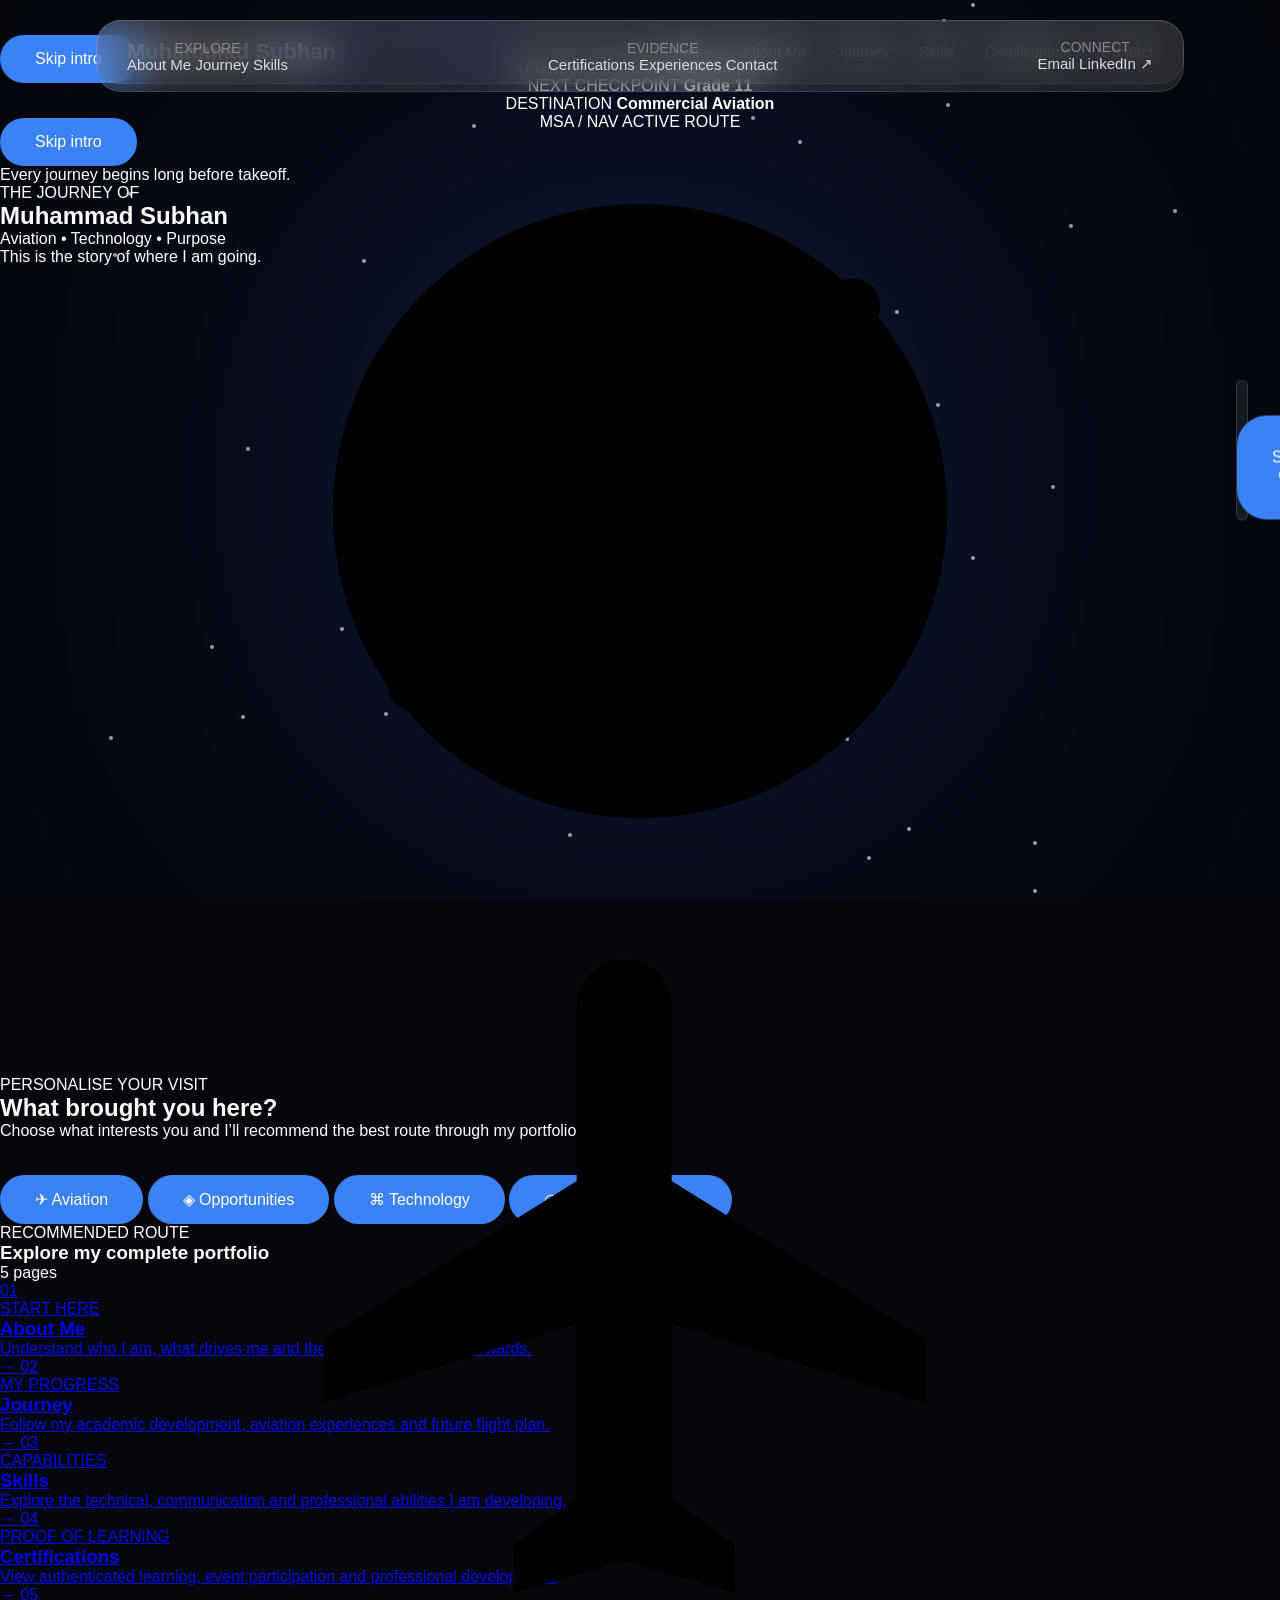
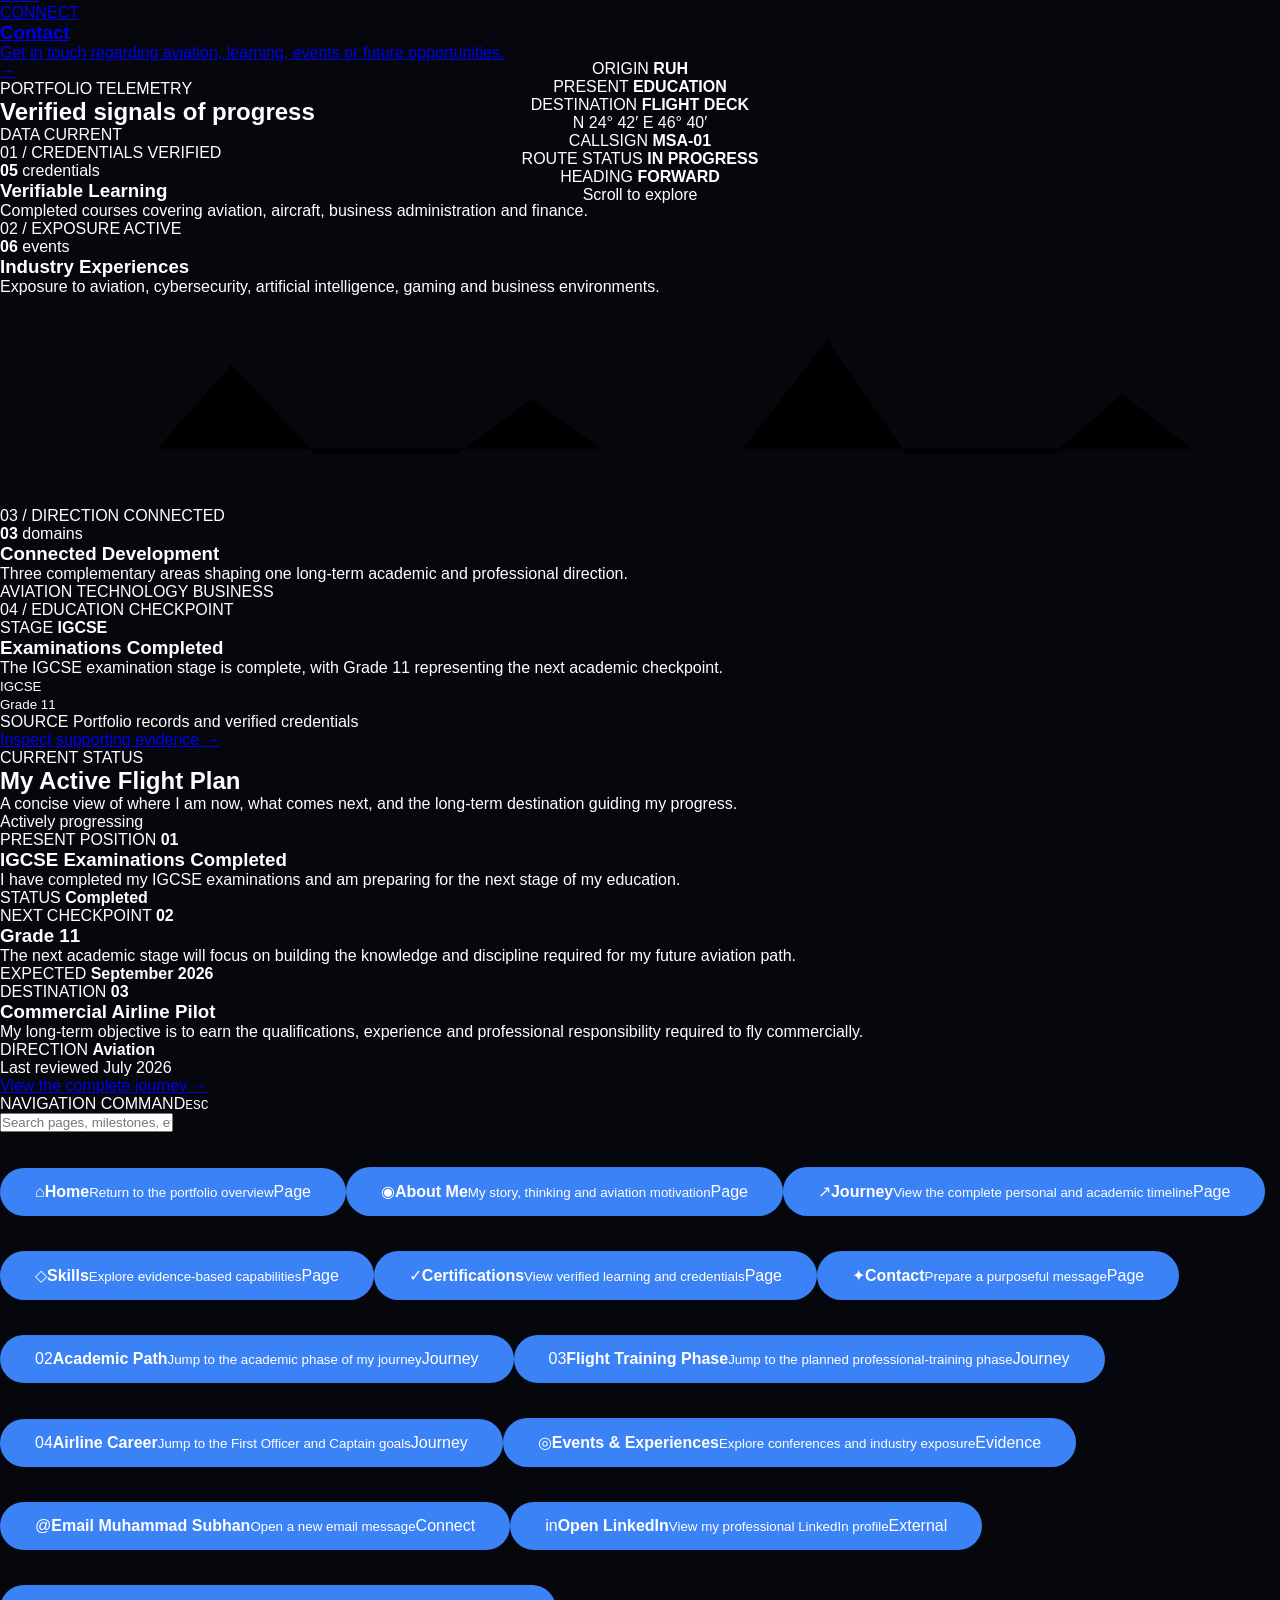
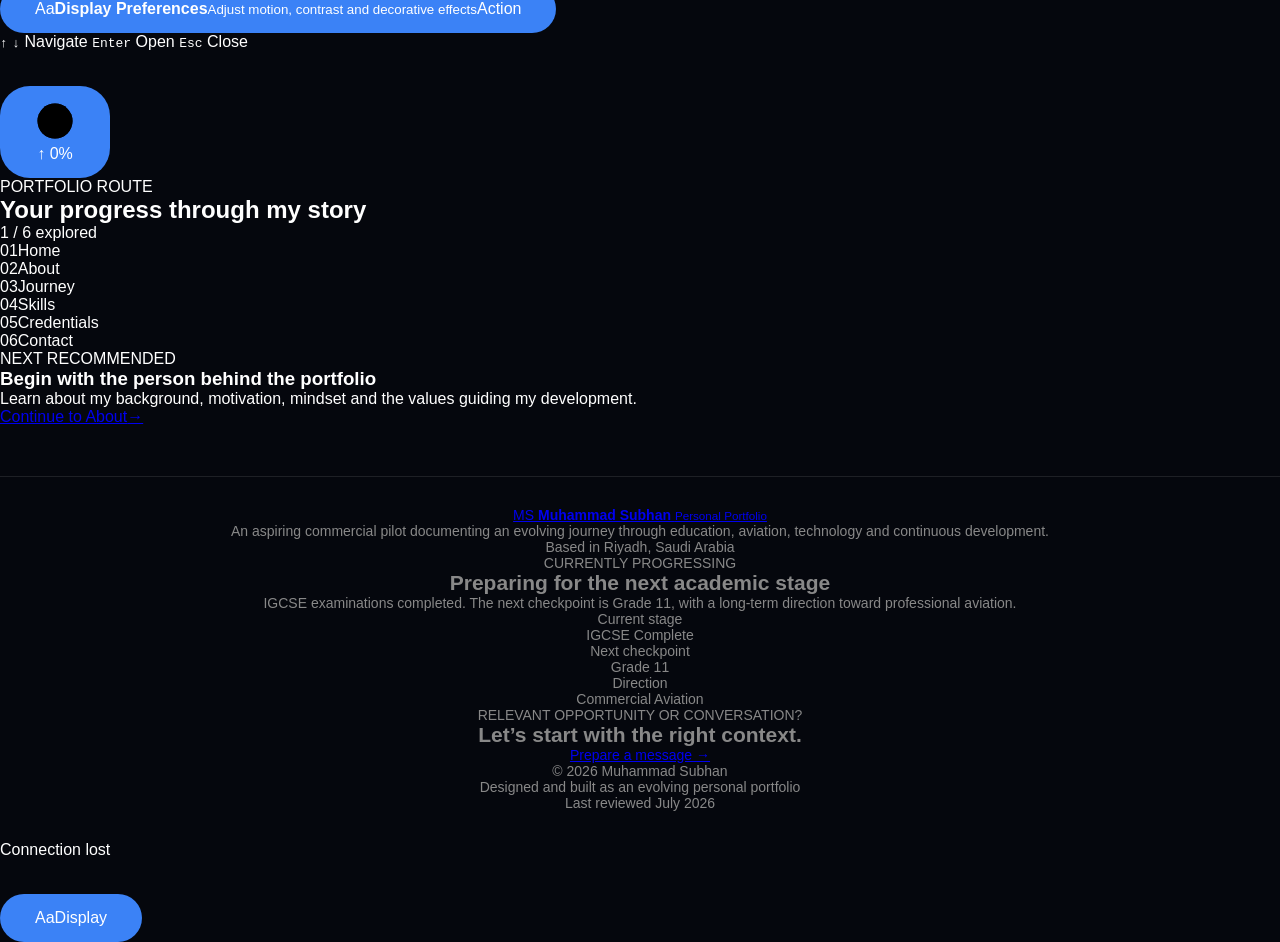
==== commit 395f9b2a: "Update print statement from 'Hello' to 'Goodbye'" ====
--- a/index.html
+++ b/index.html
@@ -5,7 +5,15 @@
     <meta charset="UTF-8">
     <meta name="viewport" content="width=device-width, initial-scale=1.0">
 
-
+    <script>
+        try {
+            if (sessionStorage.getItem("msa-welcome-seen") === "true") {
+                document.documentElement.classList.add("welcome-already-seen");
+            }
+        } catch (error) {
+            /* Continue normally if storage is unavailable. */
+        }
+    </script>
     
     <title>Home</title>
 
@@ -13,6 +21,127 @@
 </head>
 
 <body>
+
+    <nav
+    class="section-constellation"
+    id="sectionConstellation"
+    aria-label="Page sections"
+    style="
+        position: fixed !important;
+        left: auto !important;
+        right: 32px !important;
+        top: 50% !important;
+        width: 12px !important;
+        min-width: 12px !important;
+        max-width: 12px !important;
+        padding: 0 !important;
+        margin: 0 !important;
+        transform: translateY(-50%) !important;
+    "
+></nav>
+
+<!-- =========================================
+     FIRST-VISIT CINEMATIC WELCOME
+========================================== -->
+<section
+    class="cinematic-welcome"
+    id="cinematicWelcome"
+    aria-label="Welcome introduction"
+>
+    <div
+        class="cinematic-welcome__atmosphere"
+        aria-hidden="true"
+    >
+        <div class="cinematic-welcome__glow"></div>
+        <div class="cinematic-welcome__grid"></div>
+        <div class="cinematic-welcome__grain"></div>
+
+        <span class="cinematic-welcome__flight-line"></span>
+        <span class="cinematic-welcome__flight-dot"></span>
+    </div>
+
+    <button
+        class="cinematic-welcome__skip"
+        id="cinematicWelcomeSkip"
+        type="button"
+        aria-label="Skip welcome introduction"
+    >
+        Skip intro
+    </button>
+
+    <div
+    class="cinematic-welcome__atmosphere"
+    aria-hidden="true"
+>
+    <div class="cinematic-welcome__glow"></div>
+    <div class="cinematic-welcome__grid"></div>
+    <div class="cinematic-welcome__grain"></div>
+
+    <span class="cinematic-welcome__flight-line"></span>
+    <span class="cinematic-welcome__flight-dot"></span>
+</div>
+
+<button
+    class="cinematic-welcome__skip"
+    id="cinematicWelcomeSkip"
+    type="button"
+    aria-label="Skip welcome introduction"
+    onclick="
+        const welcome = this.closest('.cinematic-welcome');
+        welcome.classList.add('is-leaving');
+        sessionStorage.setItem('msa-welcome-seen', 'true');
+        document.body.classList.remove('cinematic-welcome-active');
+
+        setTimeout(() => {
+            document.documentElement.classList.add('welcome-already-seen');
+            welcome.remove();
+        }, 1400);
+    "
+>
+    Skip intro
+</button>
+
+<div class="cinematic-welcome__content">
+
+    <div class="cinematic-welcome__content">
+
+        <p class="cinematic-welcome__opening">
+            Every journey begins long before takeoff.
+        </p>
+
+        <div class="cinematic-welcome__identity">
+
+            <p class="cinematic-welcome__eyebrow">
+                THE JOURNEY OF
+            </p>
+
+            <h1>
+                <span>Muhammad</span>
+                <span>Subhan</span>
+            </h1>
+
+        </div>
+
+        <p class="cinematic-welcome__fields">
+            Aviation
+            <span aria-hidden="true">•</span>
+            Technology
+            <span aria-hidden="true">•</span>
+            Purpose
+        </p>
+
+        <p class="cinematic-welcome__closing">
+            This is the story of where I am going.
+        </p>
+
+    </div>
+
+    <div
+        class="cinematic-welcome__exit"
+        aria-hidden="true"
+    ></div>
+</section>
+
     <div class="custom-cursor"></div>
     <div class="custom-cursor-dot"></div>
 
@@ -1662,6 +1791,23 @@
 
 </footer>
 
+<!-- Connection Status Indicator -->
+<div
+    class="connection-status"
+    id="connectionStatus"
+    role="status"
+    aria-live="polite"
+    aria-hidden="true"
+>
+    <span
+        class="connection-status__dot"
+        aria-hidden="true"
+    ></span>
+
+    <span id="connectionStatusText">
+        Connection lost
+    </span>
+</div>
 
 </body>
 
